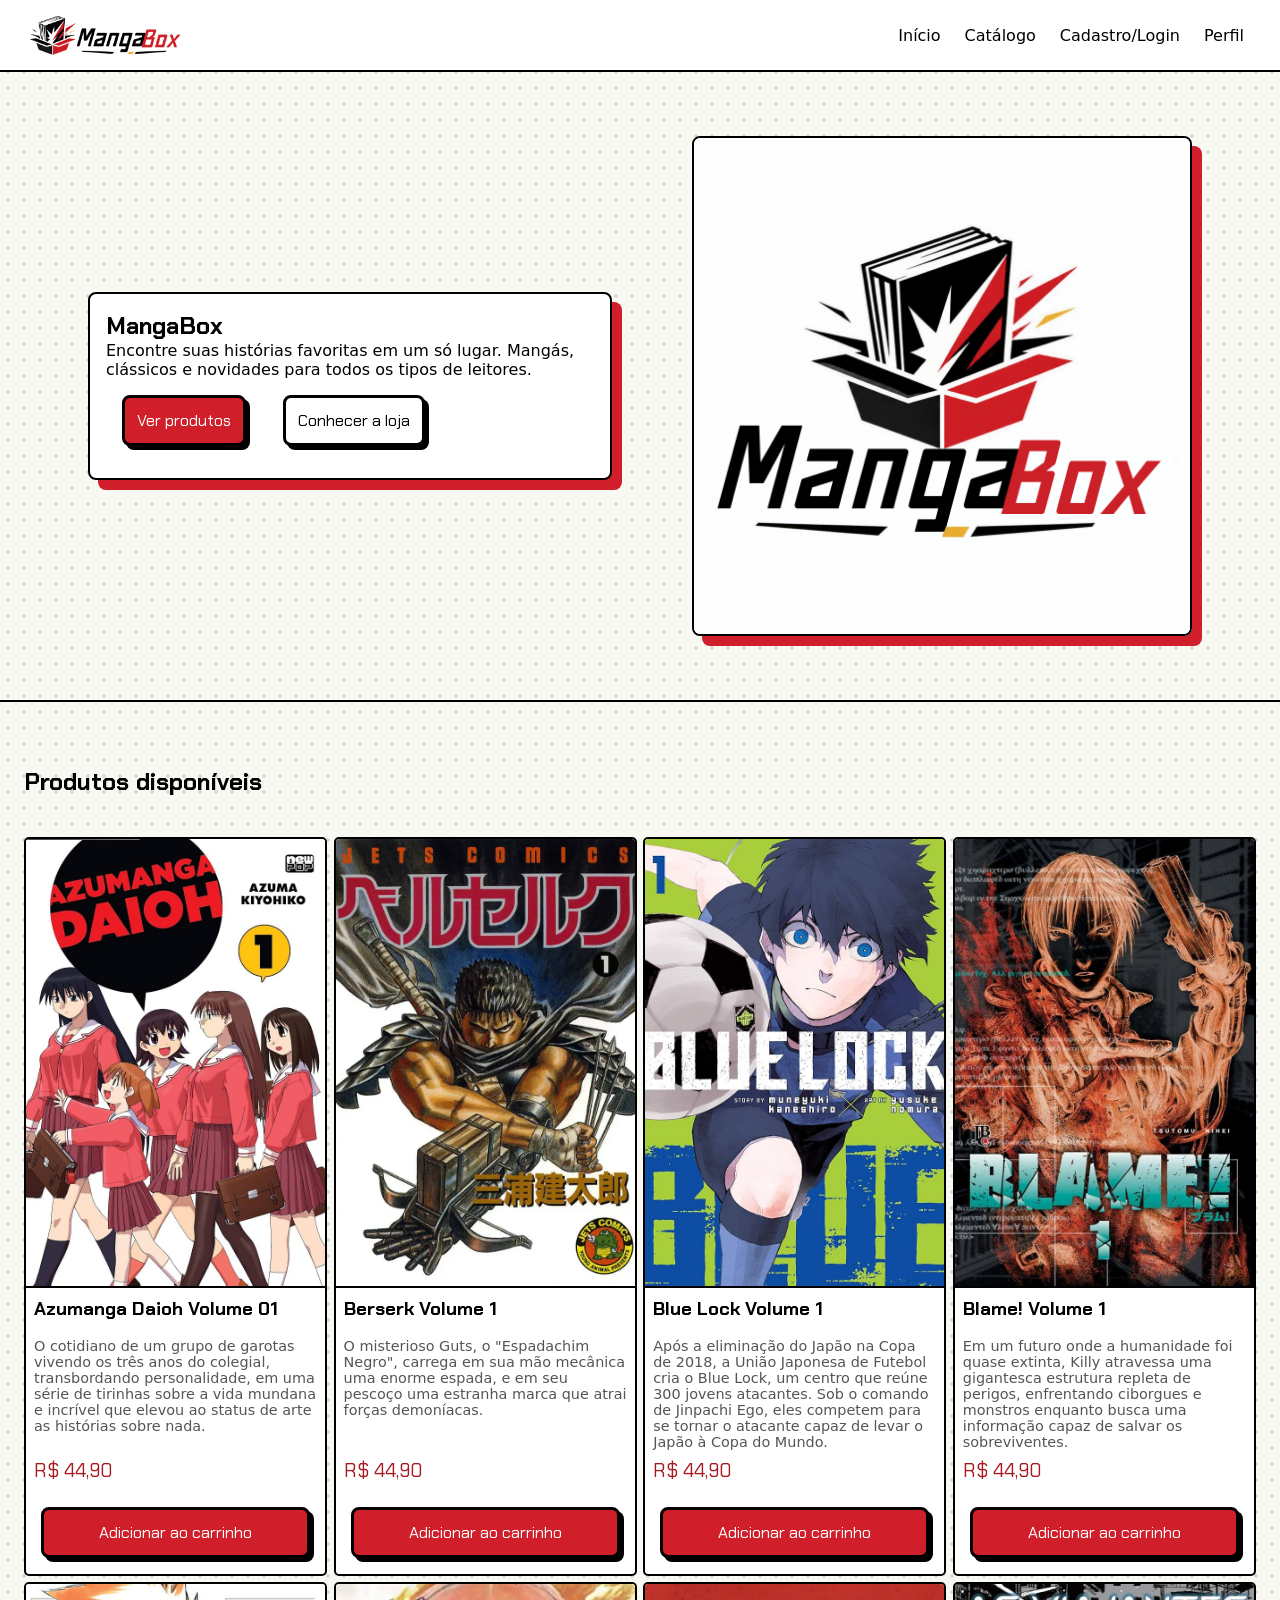
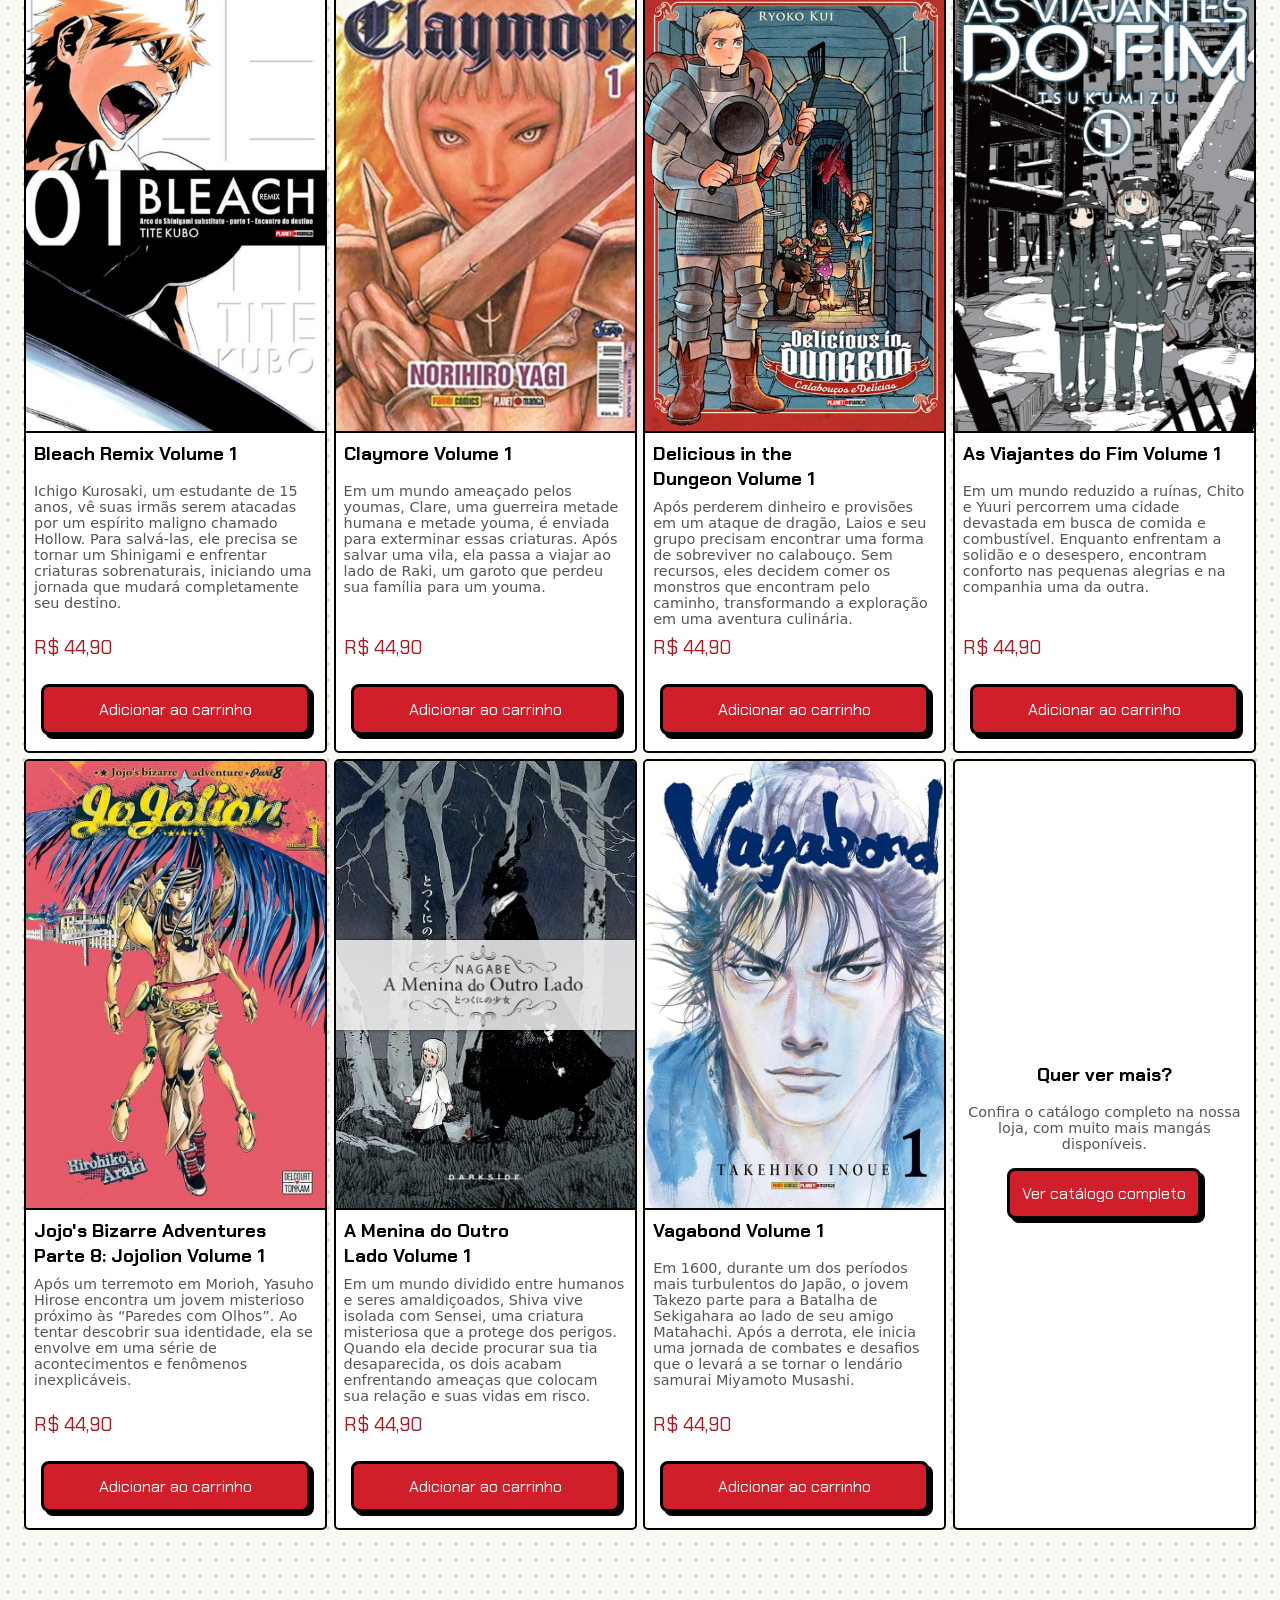
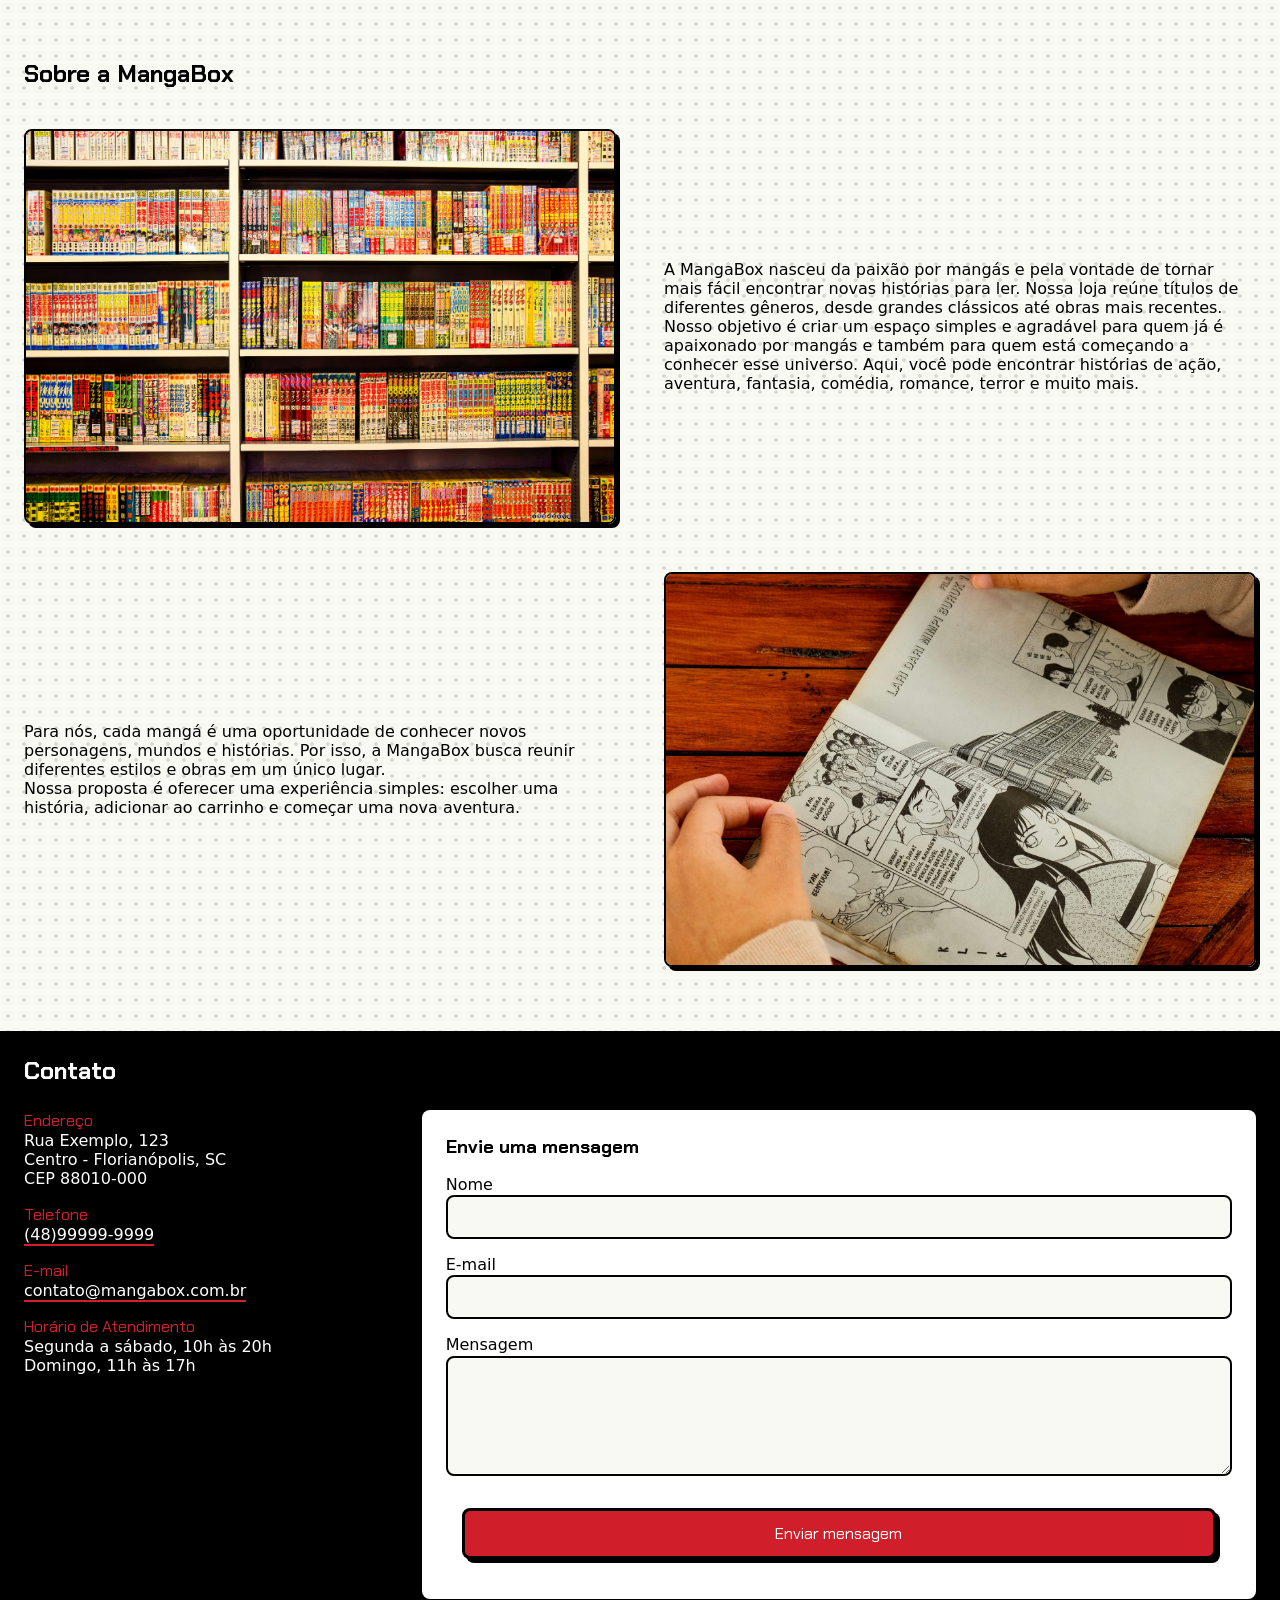
==== index.html @ 769c4cfe "Edição nos formulários de login e cadastro e adição da página de login" ====
<!DOCTYPE html>
<html lang="pt-BR">

<head>
    <meta charset="UTF-8">
    <meta name="viewport" content="width=device-width, initial-scale=1.0">
    <title>MangaBox</title>
    <link rel="icon" href="./img/icon.png" type="image/png">

    <link rel="preconnect" href="https://fonts.googleapis.com">
    <link rel="preconnect" href="https://fonts.gstatic.com" crossorigin>
    <link href="https://fonts.googleapis.com/css2?family=Chakra+Petch:ital,wght@1,700&display=swap" rel="stylesheet">

    <link rel="stylesheet" href="css/base.css">
    <link rel="stylesheet" href="css/componentes.css">
    <link rel="stylesheet" href="css/index.css">
</head>

<body>
    <header class="menu">
        <div class="container menu__interno">
            <a href="index.html" class="menu__logo">
                <img src="img/logo-horizontal.png" alt="MangaBox">
            </a>

            <nav class="menu__nav">
                <a href="index.html" class="menu__link" aria-current="page">Início</a>
                <a href="loja.html" class="menu__link">Catálogo</a>
                <a href="cadastro.html" class="menu__link">Cadastro/Login</a>
                <a href="perfil.html" class="menu__link">Perfil</a>
            </nav>
        </div>
    </header>

    <main>

        <!--Destaque-->
        <section id="destaque" class="destaque">
            <div class="container">
                <div class="destaque__interno">
                    <div class="destaque__texto">
                        <h1>MangaBox</h1>
                        <p>Encontre suas histórias favoritas em um só lugar.
                            Mangás, clássicos e novidades para todos os tipos de leitores.</p>
                        <div class="destaque__botoes">
                            <a href="#produtos" class="botao botao-vermelho">Ver produtos</a>
                            <a href="#descricao" class="botao">Conhecer a loja</a>
                        </div>
                    </div>

                    <img src="img/logo.png" alt="Logo MangaBox" class="destaque__logo">
                </div>


            </div>
        </section>


        <!--Produtos-->
        <section id="produtos" class="secao">
            <div class="container">
                <h2 class="secao__titulo" id="produtos-titulo">Produtos disponíveis</h2>

                <div class="grade-produtos">
                    <article class="card-produto">
                        <img src="img/produtos/Azumanga1.jpg" alt="Azumanga Daioh Volume 1"
                            class="card-produto__imagem">
                        <h3 class="card-produto__titulo">Azumanga Daioh Volume 01</h3>
                        <p class="card-produto__descricao"> O cotidiano de um grupo de garotas vivendo os três anos do
                            colegial, transbordando personalidade, em uma série de tirinhas sobre a vida mundana e
                            incrível que elevou ao status de arte as histórias sobre nada.
                        </p>
                        <p class="card-produto__preco">R$ 44,90</p>
                        <button type="button" class="botao botao-vermelho botao__comprar">Adicionar ao carrinho</button>
                    </article>

                    <article class="card-produto">
                        <img src="img/produtos/berserk01.jpg" alt="Berserk Volume 1" class="card-produto__imagem">
                        <h3 class="card-produto__titulo">Berserk Volume 1</h3>
                        <p class="card-produto__descricao">O misterioso Guts, o "Espadachim Negro", carrega em sua mão
                            mecânica uma enorme espada, e em seu pescoço uma estranha marca que atrai forças
                            demoníacas.</p>
                        <p class="card-produto__preco">R$ 44,90</p>
                        <button type="button" class="botao botao-vermelho botao__comprar">Adicionar ao carrinho</button>
                    </article>

                    <article class="card-produto">
                        <img src="img/produtos/bl1.jpg" alt="Blue Lock Volume 1" class="card-produto__imagem">
                        <h3 class="card-produto__titulo">Blue Lock Volume 1</h3>
                        <p class="card-produto__descricao">Após a eliminação do Japão na Copa de 2018, a União Japonesa
                            de Futebol cria o Blue Lock, um centro que reúne 300 jovens atacantes. Sob o comando de
                            Jinpachi Ego, eles competem para se tornar o atacante capaz de levar o Japão à Copa do
                            Mundo.</p>
                        <p class="card-produto__preco">R$ 44,90</p>
                        <button type="button" class="botao botao-vermelho botao__comprar">Adicionar ao carrinho</button>
                    </article>

                    <article class="card-produto">
                        <img src="img/produtos/Blame1.jpg" alt="Blame! Volume 1" class="card-produto__imagem">
                        <h3 class="card-produto__titulo">Blame! Volume 1</h3>
                        <p class="card-produto__descricao">Em um futuro onde a humanidade foi quase extinta, Killy
                            atravessa uma gigantesca estrutura repleta de perigos, enfrentando ciborgues e monstros
                            enquanto busca uma informação capaz de salvar os sobreviventes.
                        </p>
                        <p class="card-produto__preco">R$ 44,90</p>
                        <button type="button" class="botao botao-vermelho botao__comprar">Adicionar ao carrinho</button>
                    </article>

                    <article class="card-produto">
                        <img src="img/produtos/bleach1.png" alt="Bleach Remix Volume 1" class="card-produto__imagem">
                        <h3 class="card-produto__titulo">Bleach Remix Volume 1</h3>
                        <p class="card-produto__descricao">Ichigo Kurosaki, um estudante de 15 anos, vê suas irmãs serem
                            atacadas por um espírito maligno chamado Hollow. Para salvá-las, ele precisa se tornar um
                            Shinigami e enfrentar criaturas sobrenaturais, iniciando uma jornada que mudará
                            completamente seu destino.
                        <p class="card-produto__preco">R$ 44,90</p>
                        <button type="button" class="botao botao-vermelho botao__comprar">Adicionar ao carrinho</button>
                    </article>

                    <article class="card-produto">
                        <img src="img/produtos/claymore1.jpg" alt="claymore1 Volume 1" class="card-produto__imagem">
                        <h3 class="card-produto__titulo">Claymore Volume 1</h3>
                        <p class="card-produto__descricao">Em um mundo ameaçado pelos youmas, Clare, uma guerreira
                            metade humana e metade youma, é enviada para exterminar essas criaturas. Após salvar uma
                            vila, ela passa a viajar ao lado de Raki, um garoto que perdeu sua família para um youma.
                        <p class="card-produto__preco">R$ 44,90</p>
                        <button type="button" class="botao botao-vermelho botao__comprar">Adicionar ao carrinho</button>
                    </article>

                    <article class="card-produto">
                        <img src="img/produtos/delicious01.png" alt="Delicious in the Dungeon Volume 1"
                            class="card-produto__imagem">
                        <h3 class="card-produto__titulo">Delicious in the Dungeon Volume 1</h3>
                        <p class="card-produto__descricao">Após perderem dinheiro e provisões em um ataque de dragão,
                            Laios e seu grupo precisam encontrar uma forma de sobreviver no calabouço. Sem recursos,
                            eles decidem comer os monstros que encontram pelo caminho, transformando a exploração em uma
                            aventura culinária.
                        <p class="card-produto__preco">R$ 44,90</p>
                        <button type="button" class="botao botao-vermelho botao__comprar">Adicionar ao carrinho</button>
                    </article>

                    <article class="card-produto">
                        <img src="img/produtos/girls01.jpg" alt="As Viajantes do Fim Volume 1"
                            class="card-produto__imagem">
                        <h3 class="card-produto__titulo">As Viajantes do Fim Volume 1</h3>
                        <p class="card-produto__descricao">Em um mundo reduzido a ruínas, Chito e Yuuri percorrem uma
                            cidade devastada em busca de comida e combustível. Enquanto enfrentam a solidão e o
                            desespero, encontram conforto nas pequenas alegrias e na companhia uma da outra.
                        <p class="card-produto__preco">R$ 44,90</p>
                        <button type="button" class="botao botao-vermelho botao__comprar">Adicionar ao carrinho</button>
                    </article>

                    <article class="card-produto">
                        <img src="img/produtos/jojo1.jpg" alt="Jojo's Bizarre Adventures - Jojolion Volume 1"
                            class="card-produto__imagem">
                        <h3 class="card-produto__titulo">Jojo's Bizarre Adventures Parte 8: Jojolion Volume 1</h3>
                        <p class="card-produto__descricao">Após um terremoto em Morioh, Yasuho Hirose encontra um jovem
                            misterioso próximo às “Paredes com Olhos”. Ao tentar descobrir sua identidade, ela se
                            envolve em uma série de acontecimentos e fenômenos inexplicáveis.
                        <p class="card-produto__preco">R$ 44,90</p>
                        <button type="button" class="botao botao-vermelho botao__comprar">Adicionar ao carrinho</button>
                    </article>

                    <article class="card-produto">
                        <img src="img/produtos/nagabe1.png" alt="A Menina do Outro Lado Volume 1"
                            class="card-produto__imagem">
                        <h3 class="card-produto__titulo">A Menina do Outro Lado Volume 1</h3>
                        <p class="card-produto__descricao">Em um mundo dividido entre humanos e seres amaldiçoados,
                            Shiva vive isolada com Sensei, uma criatura misteriosa que a protege dos perigos. Quando ela
                            decide procurar sua tia desaparecida, os dois acabam enfrentando ameaças que colocam sua
                            relação e suas vidas em risco.
                        <p class="card-produto__preco">R$ 44,90</p>
                        <button type="button" class="botao botao-vermelho botao__comprar">Adicionar ao carrinho</button>
                    </article>

                    <article class="card-produto">
                        <img src="img/produtos/vagabond1.jpg" alt="vagabond1 Volume 1" class="card-produto__imagem">
                        <h3 class="card-produto__titulo">Vagabond Volume 1</h3>
                        <p class="card-produto__descricao">Em 1600, durante um dos períodos mais turbulentos do Japão, o
                            jovem Takezo parte para a Batalha de Sekigahara ao lado de seu amigo Matahachi. Após a
                            derrota, ele inicia uma jornada de combates e desafios que o levará a se tornar o lendário
                            samurai Miyamoto Musashi.
                        <p class="card-produto__preco">R$ 44,90</p>
                        <button type="button" class="botao botao-vermelho botao__comprar">Adicionar ao carrinho</button>
                    </article>

                    <article class="card-produto card-produto--catalogo">
                        <h3 class="card-produto__titulo">Quer ver mais?</h3>
                        <p class="card-produto__descricao">Confira o catálogo completo na nossa loja, com muito mais
                            mangás disponíveis.</p>
                        <a href="loja.html" class="botao botao-vermelho">Ver catálogo completo</a>
                    </article>

                </div>
            </div>
        </section>


        <!--Descrição da Loja-->
        <section id="descricao" class="secao sobre">
            <div class="container">
                <h2 class="secao__titulo">Sobre a MangaBox</h2>

                <div id="sobre__bloco1">
                    <img src="img/descricao/estante.jpg" alt="Estante com Mangás" class="sobre__imagem">
                    <div class="sobre__texto">
                        <p>A MangaBox nasceu da paixão por mangás e pela vontade de tornar mais fácil encontrar novas
                            histórias para ler. Nossa loja reúne títulos de diferentes gêneros, desde grandes clássicos
                            até obras mais recentes.</p>
                        <p>Nosso objetivo é criar um espaço simples e agradável para quem já é apaixonado por mangás e
                            também para quem está começando a conhecer esse universo. Aqui, você pode encontrar
                            histórias de ação, aventura, fantasia, comédia, romance, terror e muito mais.</p>
                    </div>
                </div>

                <div id="sobre__bloco2">
                    <div class="sobre__texto">
                        <p>Para nós, cada mangá é uma oportunidade de conhecer novos personagens, mundos e histórias.
                            Por isso, a MangaBox busca reunir diferentes estilos e obras em um único lugar.</p>
                        <p>Nossa proposta é oferecer uma experiência simples: escolher uma história, adicionar ao
                            carrinho e começar uma nova aventura.</p>
                    </div>
                    <img src="img/descricao/lendo.jpg" alt="Pessoa lendo Mangá" class="sobre__imagem">
                </div>
            </div>
        </section>

    </main>

    <footer class="rodape">
        <!--Contato-->
        <section class="container contato">
            <h2 class="contato__titulo">Contato</h2>

            <address>
                <dl class="contato__info">
                    <dt>Endereço</dt>
                    <dd>Rua Exemplo, 123<br>Centro - Florianópolis, SC<br>CEP 88010-000</dd>
                    <dt>Telefone</dt>
                    <dd><a href="tel:+5548999999999">(48)99999-9999</a></dd>
                    <dt>E-mail</dt>
                    <dd><a href="mailto:contato@mangabox.com.br">contato@mangabox.com.br</a></dd>
                    <dt>Horário de Atendimento</dt>
                    <dd>Segunda a sábado, 10h às 20h<br>Domingo, 11h às 17h</dd>
                </dl>
            </address>

            <form method="post" class="form-contato">
                <h3>Envie uma mensagem</h3>

                <div class="campo">
                    <label for="nome">Nome</label>
                    <input type="text" id="nome" name="nome" required>
                </div>

                <div class="campo">
                    <label for="email">E-mail</label>
                    <input type="email" id="email" name="email" required>
                </div>

                <div class="campo">
                    <label for="mensagem">Mensagem</label>
                    <textarea id="mensagem" name="mensagem" required></textarea>
                </div>

                <button type="submit" class="botao botao-vermelho">Enviar mensagem</button>
            </form>
        </section>
    </footer>
</body>

</html>
---- css/base.css ----
:root {
    --cor-primaria: #d01f2a;
    --cor-primaria-escura: #a81820;
    --cor-tinta: #000;
    --cor-fundo: #f9f9f4;
    --cor-superficie: #fff;
    --cor-superficie-escuro: #b6b6b6;
    --cor-superficie-escuro2: #f2f2f2;
    --cor-superficie-escuro3: #ddd;
    --cor-texto: #000;
    --cor-texto-suave: #555;


    --fonte-titulo: 'Chakra Petch', 'Segoe UI', sans-serif;
    --fonte-texto: 'Segoe UI', system-ui, -apple-system, sans-serif;


    --borda: 2px solid var(--cor-tinta);
    --sombra-dura: 4px 4px 0 var(--cor-tinta);
}

/* ---------- 2. Reset ---------- */
*,
*::before,
*::after {
    box-sizing: border-box;
}

* {
    margin: 0;
}


html {
    scroll-behavior: smooth;
}

body {
    font-family: var(--fonte-texto);
    font-size: 1rem;
    color: var(--cor-texto);

    background-color: var(--cor-fundo);
    background-image: radial-gradient(rgba(0, 0, 0, 0.12) 2px, transparent 2px);
    background-size: 16px 16px;
}

img {
    display: block;
    max-width: 100%;
    height: auto;
}

input,
button,
textarea,
select {
    font: inherit;
    color: inherit;
}

button {
    cursor: pointer;
}

ul,
ol {
    padding: 0;
    list-style: none;
}

address {
    font-style: normal;
}

a {
    color: inherit;
}

h1,
h2,
h3,
h4 {
    font-family: var(--fonte-titulo);

}

p {
    max-width: 65ch;
}

.container {
    width: 100%;
    max-width: 1500px;
    margin-inline: auto;
    padding-inline: 1.5rem;
}
---- css/componentes.css ----
/* menu superior */

.menu {
    position: sticky;
    top: 0;
    z-index: 10;
    background-color: var(--cor-superficie);
    border-bottom: var(--borda);
    display: flex;
    justify-content: space-between;
    align-items: center;
}

.menu__logo img {
    height: 70px;
    width: auto;
    padding: 14px 0px;
}

.menu__interno {
    display: flex;
}

.menu__nav {
    display: flex;
    justify-content: flex-end;
    align-items: center;
    margin-left: auto;
}

.menu__link {
    text-decoration: none;
    display: block;
    padding: 0 12px;
}

.menu__link:hover {
    transition: 0.5s;
    color: var(--cor-primaria-escura);
}

/* botões */
.botao {
    font-family: var(--fonte-titulo);
    text-decoration: none;
    text-align: center;

    display: inline-block;
    padding: 0.75rem;
    margin: 1rem;
    color: var(--cor-tinta);
    background-color: var(--cor-superficie);
    border: 3px solid var(--cor-tinta);
    box-shadow: var(--sombra-dura);
    border-radius: 8px;
}

.botao:hover {
    background-color: var(--cor-superficie-escuro);
    transition: 0.2s;
    transform: translate(2px, 2px);
    box-shadow: 2px 2px 0 var(--cor-tinta);
}

.botao:active {
    transition: 0.2s;
    transform: translate(4px, 4px);
    box-shadow: 0 0 0 var(--cor-tinta);
}

.botao-vermelho {
    background-color: var(--cor-primaria);
    color: var(--cor-superficie);
}

.botao-vermelho:hover {
    background-color: var(--cor-primaria-escura);
}

.botao__comprar {
    width: 90%;

}

/* seções */
.secao {
    padding-block: 4rem;
}

.secao__titulo {
    margin-bottom: 2.5rem;
}

/* produtos */
.grade-produtos {
    display: grid;
    grid-template-columns: repeat(4, 1fr);
    gap: 0.4em;
}

.card-produto {
    display: flex;
    flex-direction: column;

    background-color: var(--cor-superficie);
    border: var(--borda);

    border-radius: 5px;

    overflow: hidden;
}

.card-produto button {
    align-self: center;
    margin-bottom: 1rem;
}

.card-produto__imagem {
    width: 100%;
    aspect-ratio: 2 / 3;
    object-fit: cover;
    align-self: center;

    border-bottom: 2px solid var(--cor-tinta);
}

.card-produto__titulo {
    padding: 0.5rem 0.5rem;
    min-height: 2lh;

    text-wrap: balance;
}

.card-produto__descricao {
    padding: 0rem 0.5rem;
    font-size: 0.9rem;
    color: var(--cor-texto-suave);
}

.card-produto__preco {
    padding: 0.5rem 0.5rem;
    margin-top: auto;
    font-family: var(--fonte-titulo);
    font-size: 1.2rem;
    color: var(--cor-primaria-escura);
}

.card-produto--catalogo {
    display: flex;
    flex-direction: column;
    justify-content: center;
    align-items: center;
    text-align: center;
}




/* rodapé */
.rodape {
    background-color: var(--cor-tinta);
    padding-block: 1.5rem;
}

.contato {
    color: var(--cor-superficie);
    display: grid;
    grid-template-columns: 0.4fr 1fr;
    gap: 1.5rem 4rem;
    align-items: start;
}

.contato__titulo {
    grid-column: 1 / -1;
}

.contato__info dt {
    font-family: var(--fonte-titulo);
    color: var(--cor-primaria);
}

.contato__info dd {
    margin: 0 0 1rem;
}

.contato__info a {
    text-decoration: none;
    border-bottom: 2px solid var(--cor-primaria);
}

/* formulario */
.form-contato {
    display: flex;
    flex-direction: column;
    gap: 1rem;
    padding: 1.5rem;

    background-color: var(--cor-superficie);
    border-radius: 8px;

    color: var(--cor-tinta);
}

.campo {
    display: flex;
    flex-direction: column;
    gap: 0.1rem;
}

.campo input,
.campo textarea {
    padding: 0.65rem 0.75rem;
    background-color: var(--cor-fundo);
    border: 2px solid var(--cor-tinta);
    border-radius: 8px;
}

.campo textarea {
    min-height: 120px;
    resize: vertical;
}
---- css/index.css ----
/* destaque */
.destaque {
    padding: 4rem;
    border-bottom: var(--borda);
}

.destaque__interno {
    display: flex;
    flex-direction: row;
    align-items: center;
    gap: 5rem;
}

.destaque__texto {
    display: flex;
    flex-direction: column;
    align-items: flex-start;
    background-color: var(--cor-superficie);
    padding: 1rem;
    border: var(--borda);
    box-shadow: 10px 10px 0 var(--cor-primaria);
    border-radius: 8px;
}

.destaque__logo {
    width: 100%;
    max-width: 500px;
    /*background-color: var(--cor-superficie);*/
    border: var(--borda);
    box-shadow: 10px 10px 0 var(--cor-primaria);
    border-radius: 8px;
}

/* descricao */

#sobre__bloco1 {
    display: grid;
    grid-template-columns: 1fr 1fr;
    align-items: center;
    gap: 3rem;
}

#sobre__bloco2 {
    margin-top: 3rem;
    display: grid;
    grid-template-columns: 1fr 1fr;
    align-items: center;
    gap: 3rem;
}

.sobre__imagem {
    width: 100%;
    aspect-ratio: 3/2;
    object-fit: cover;
    align-self: center;
    border: var(--borda);
    box-shadow: var(--sombra-dura);
    border-radius: 8px;
}

.sobre__texto {
    font-size: 1rem;
    display: flex;
    flex-direction: column;
}
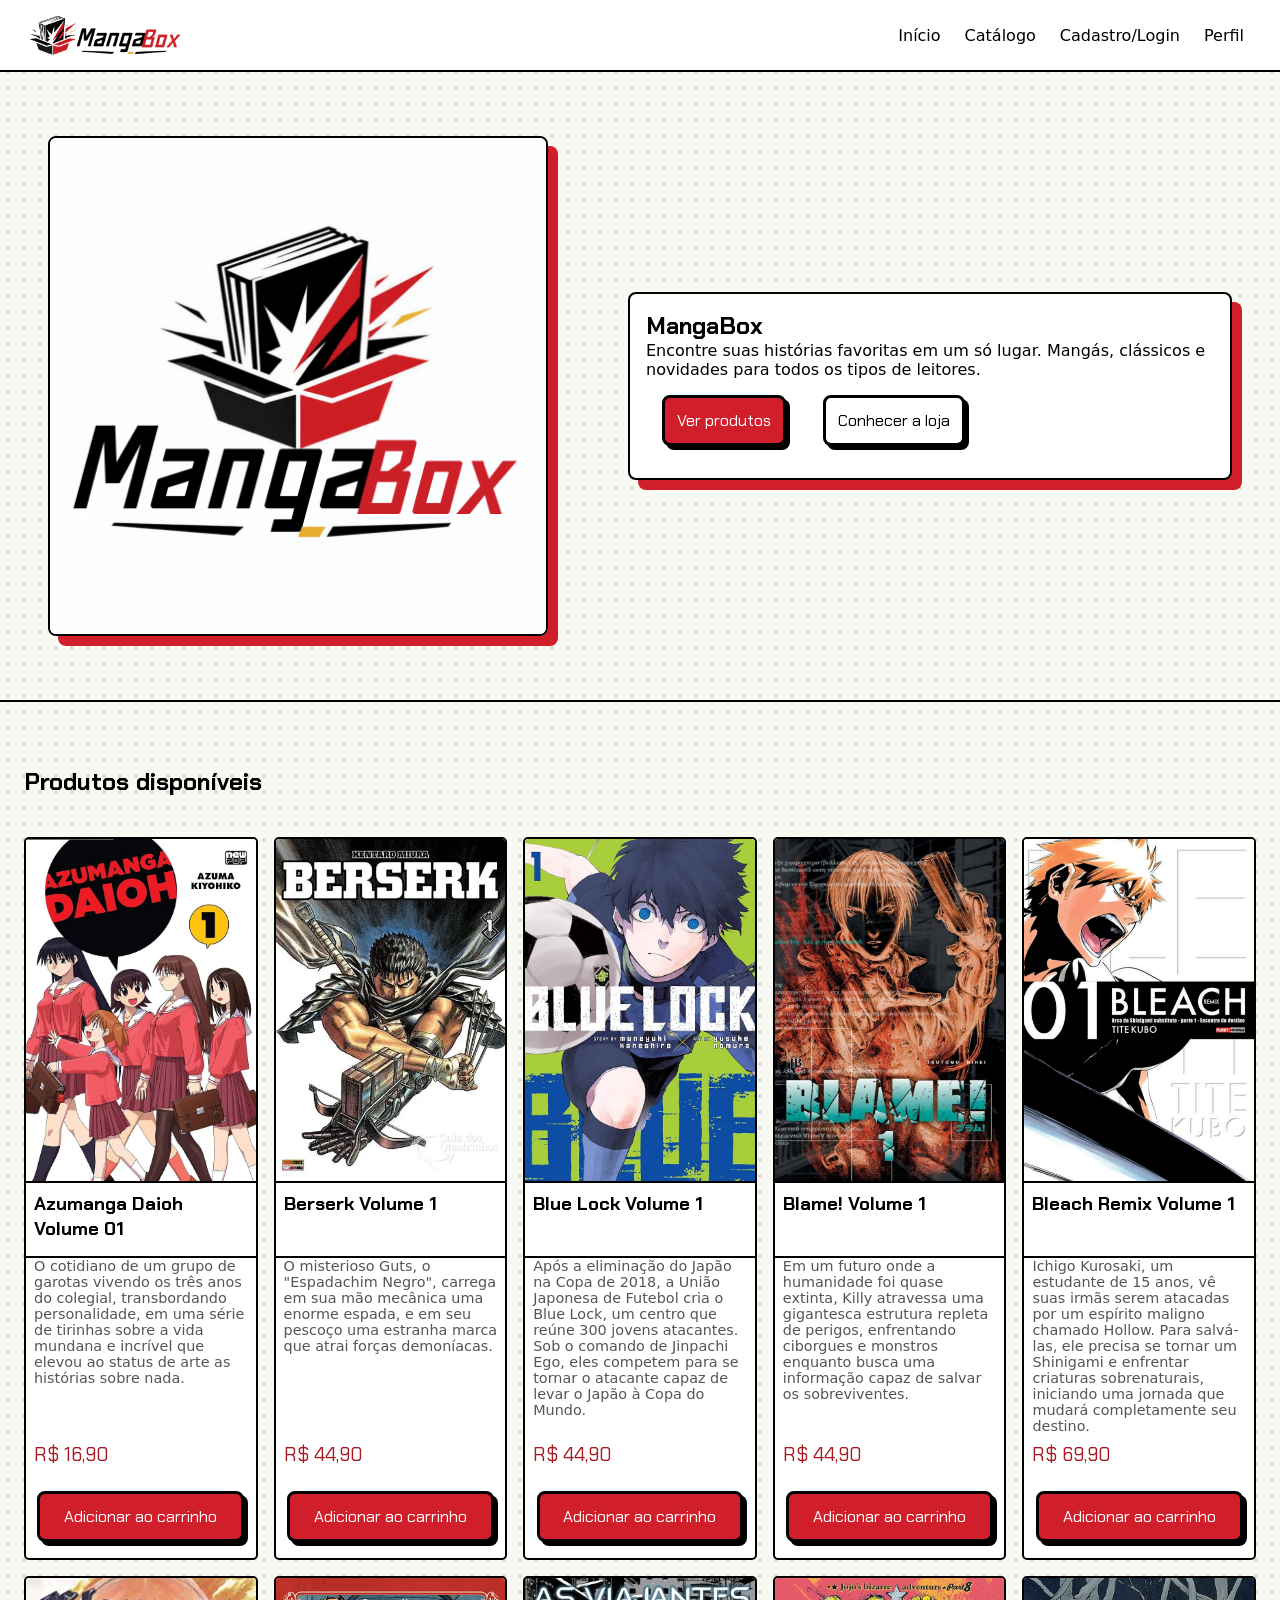
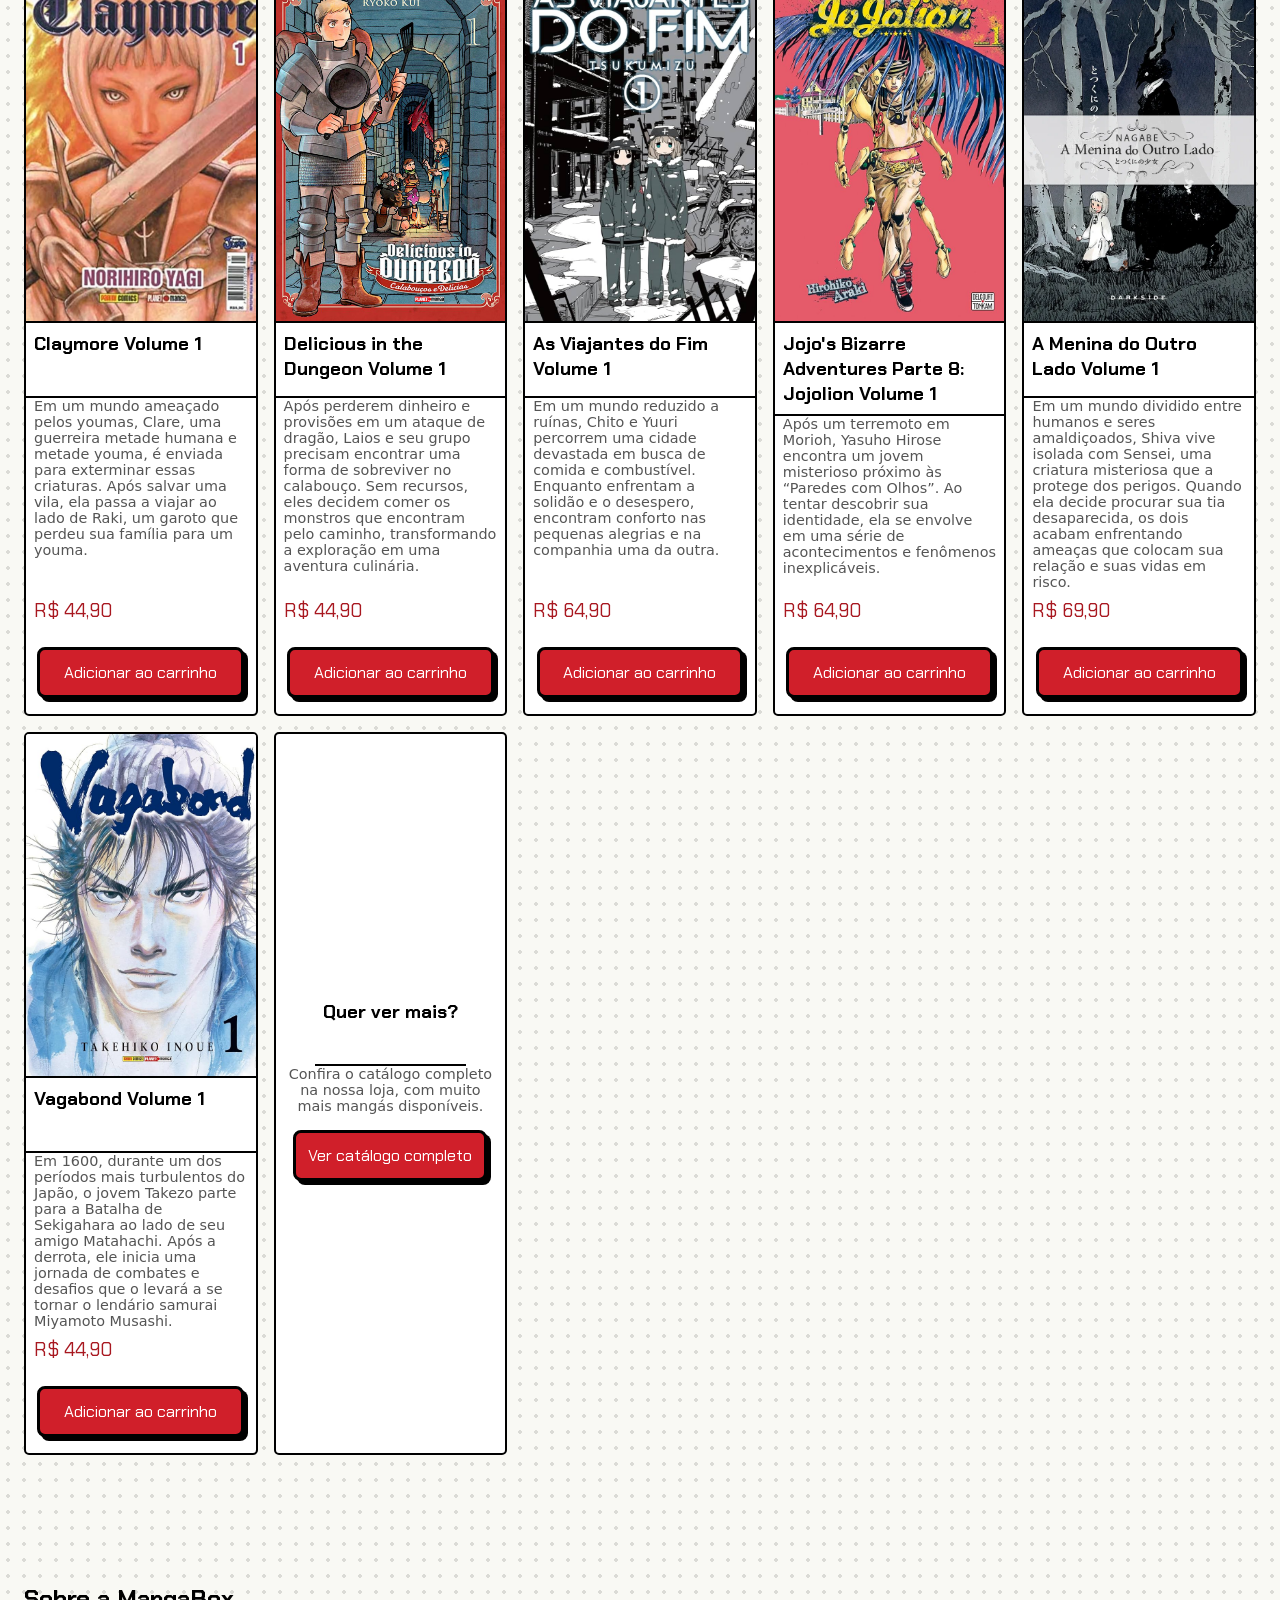
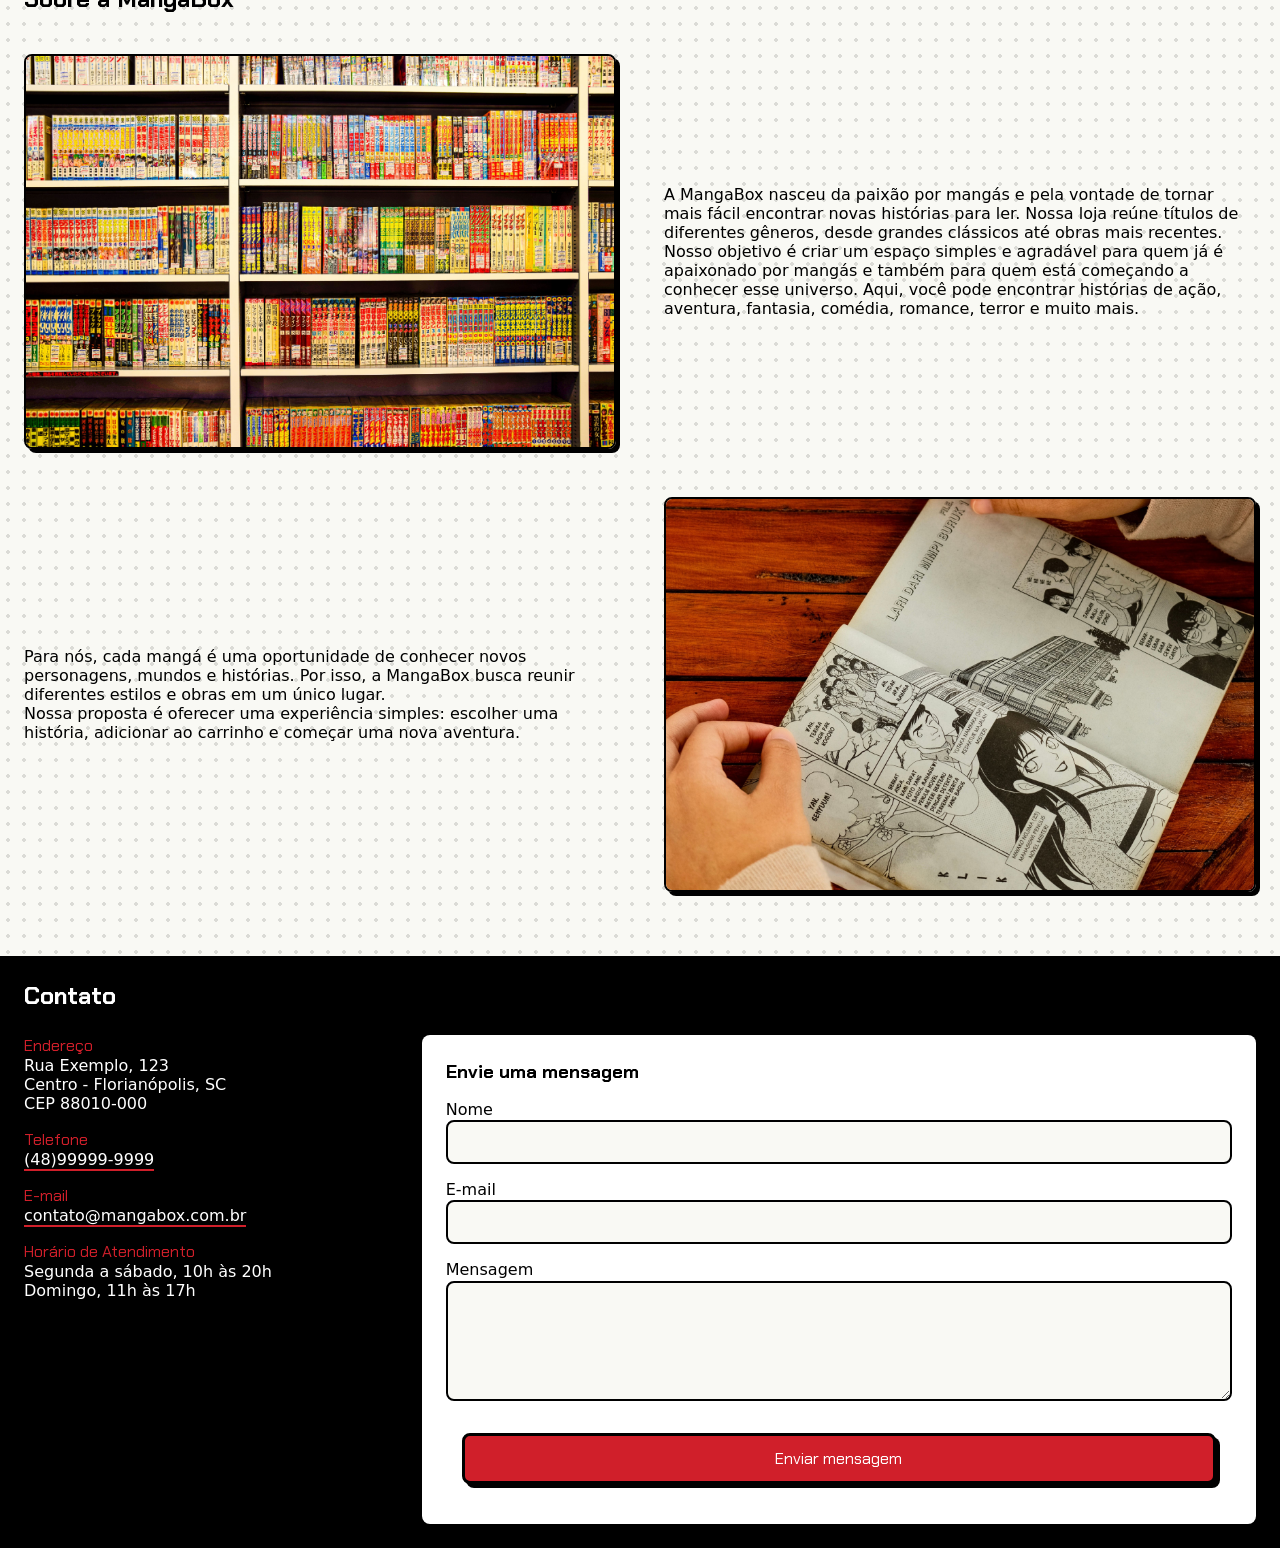
==== commit 18f4bd00: "Loja" ====
--- a/index.html
+++ b/index.html
@@ -4,7 +4,7 @@
 <head>
     <meta charset="UTF-8">
     <meta name="viewport" content="width=device-width, initial-scale=1.0">
-    <title>MangaBox</title>
+    <title>MangaBox | Início</title>
     <link rel="icon" href="./img/icon.png" type="image/png">
 
     <link rel="preconnect" href="https://fonts.googleapis.com">
@@ -38,6 +38,8 @@
         <section id="destaque" class="destaque">
             <div class="container">
                 <div class="destaque__interno">
+                    <img src="img/logo.png" alt="Logo MangaBox" class="destaque__logo">
+
                     <div class="destaque__texto">
                         <h1>MangaBox</h1>
                         <p>Encontre suas histórias favoritas em um só lugar.
@@ -48,7 +50,7 @@
                         </div>
                     </div>
 
-                    <img src="img/logo.png" alt="Logo MangaBox" class="destaque__logo">
+
                 </div>
 
 
@@ -70,7 +72,7 @@
                             colegial, transbordando personalidade, em uma série de tirinhas sobre a vida mundana e
                             incrível que elevou ao status de arte as histórias sobre nada.
                         </p>
-                        <p class="card-produto__preco">R$ 44,90</p>
+                        <p class="card-produto__preco">R$ 16,90</p>
                         <button type="button" class="botao botao-vermelho botao__comprar">Adicionar ao carrinho</button>
                     </article>
 
@@ -113,7 +115,7 @@
                             atacadas por um espírito maligno chamado Hollow. Para salvá-las, ele precisa se tornar um
                             Shinigami e enfrentar criaturas sobrenaturais, iniciando uma jornada que mudará
                             completamente seu destino.
-                        <p class="card-produto__preco">R$ 44,90</p>
+                        <p class="card-produto__preco">R$ 69,90</p>
                         <button type="button" class="botao botao-vermelho botao__comprar">Adicionar ao carrinho</button>
                     </article>
 
@@ -146,7 +148,7 @@
                         <p class="card-produto__descricao">Em um mundo reduzido a ruínas, Chito e Yuuri percorrem uma
                             cidade devastada em busca de comida e combustível. Enquanto enfrentam a solidão e o
                             desespero, encontram conforto nas pequenas alegrias e na companhia uma da outra.
-                        <p class="card-produto__preco">R$ 44,90</p>
+                        <p class="card-produto__preco">R$ 64,90</p>
                         <button type="button" class="botao botao-vermelho botao__comprar">Adicionar ao carrinho</button>
                     </article>
 
@@ -157,7 +159,7 @@
                         <p class="card-produto__descricao">Após um terremoto em Morioh, Yasuho Hirose encontra um jovem
                             misterioso próximo às “Paredes com Olhos”. Ao tentar descobrir sua identidade, ela se
                             envolve em uma série de acontecimentos e fenômenos inexplicáveis.
-                        <p class="card-produto__preco">R$ 44,90</p>
+                        <p class="card-produto__preco">R$ 64,90</p>
                         <button type="button" class="botao botao-vermelho botao__comprar">Adicionar ao carrinho</button>
                     </article>
 
@@ -169,7 +171,7 @@
                             Shiva vive isolada com Sensei, uma criatura misteriosa que a protege dos perigos. Quando ela
                             decide procurar sua tia desaparecida, os dois acabam enfrentando ameaças que colocam sua
                             relação e suas vidas em risco.
-                        <p class="card-produto__preco">R$ 44,90</p>
+                        <p class="card-produto__preco">R$ 69,90</p>
                         <button type="button" class="botao botao-vermelho botao__comprar">Adicionar ao carrinho</button>
                     </article>
 
--- a/css/componentes.css
+++ b/css/componentes.css
@@ -92,10 +92,12 @@
 }
 
 /* produtos */
+
+
 .grade-produtos {
     display: grid;
-    grid-template-columns: repeat(4, 1fr);
-    gap: 0.4em;
+    grid-template-columns: repeat(auto-fit, minmax(220px, 1fr));
+    gap: 1rem;
 }
 
 .card-produto {
@@ -104,10 +106,12 @@
 
     background-color: var(--cor-superficie);
     border: var(--borda);
-
     border-radius: 5px;
 
     overflow: hidden;
+
+    height: 100%;
+    box-sizing: border-box;
 }
 
 .card-produto button {
@@ -116,6 +120,7 @@
 }
 
 .card-produto__imagem {
+    display: block;
     width: 100%;
     aspect-ratio: 2 / 3;
     object-fit: cover;
@@ -125,16 +130,22 @@
 }
 
 .card-produto__titulo {
-    padding: 0.5rem 0.5rem;
-    min-height: 2lh;
-
-    text-wrap: balance;
-}
+    padding: 0.5rem;
+    min-height: 3lh;
+    margin: 0;
+    box-sizing: border-box;
+    border-bottom: var(--borda);
+}
+
 
 .card-produto__descricao {
-    padding: 0rem 0.5rem;
+    display: block;
+    padding: 0 0.5rem;
     font-size: 0.9rem;
     color: var(--cor-texto-suave);
+    min-height: 2rem;
+    align-items: stretch;
+    box-sizing: border-box;
 }
 
 .card-produto__preco {
--- a/css/index.css
+++ b/css/index.css
@@ -1,6 +1,6 @@
 /* destaque */
 .destaque {
-    padding: 4rem;
+    padding: 4rem 1.5rem;
     border-bottom: var(--borda);
 }
 
@@ -10,6 +10,7 @@
     align-items: center;
     gap: 5rem;
 }
+
 
 .destaque__texto {
     display: flex;
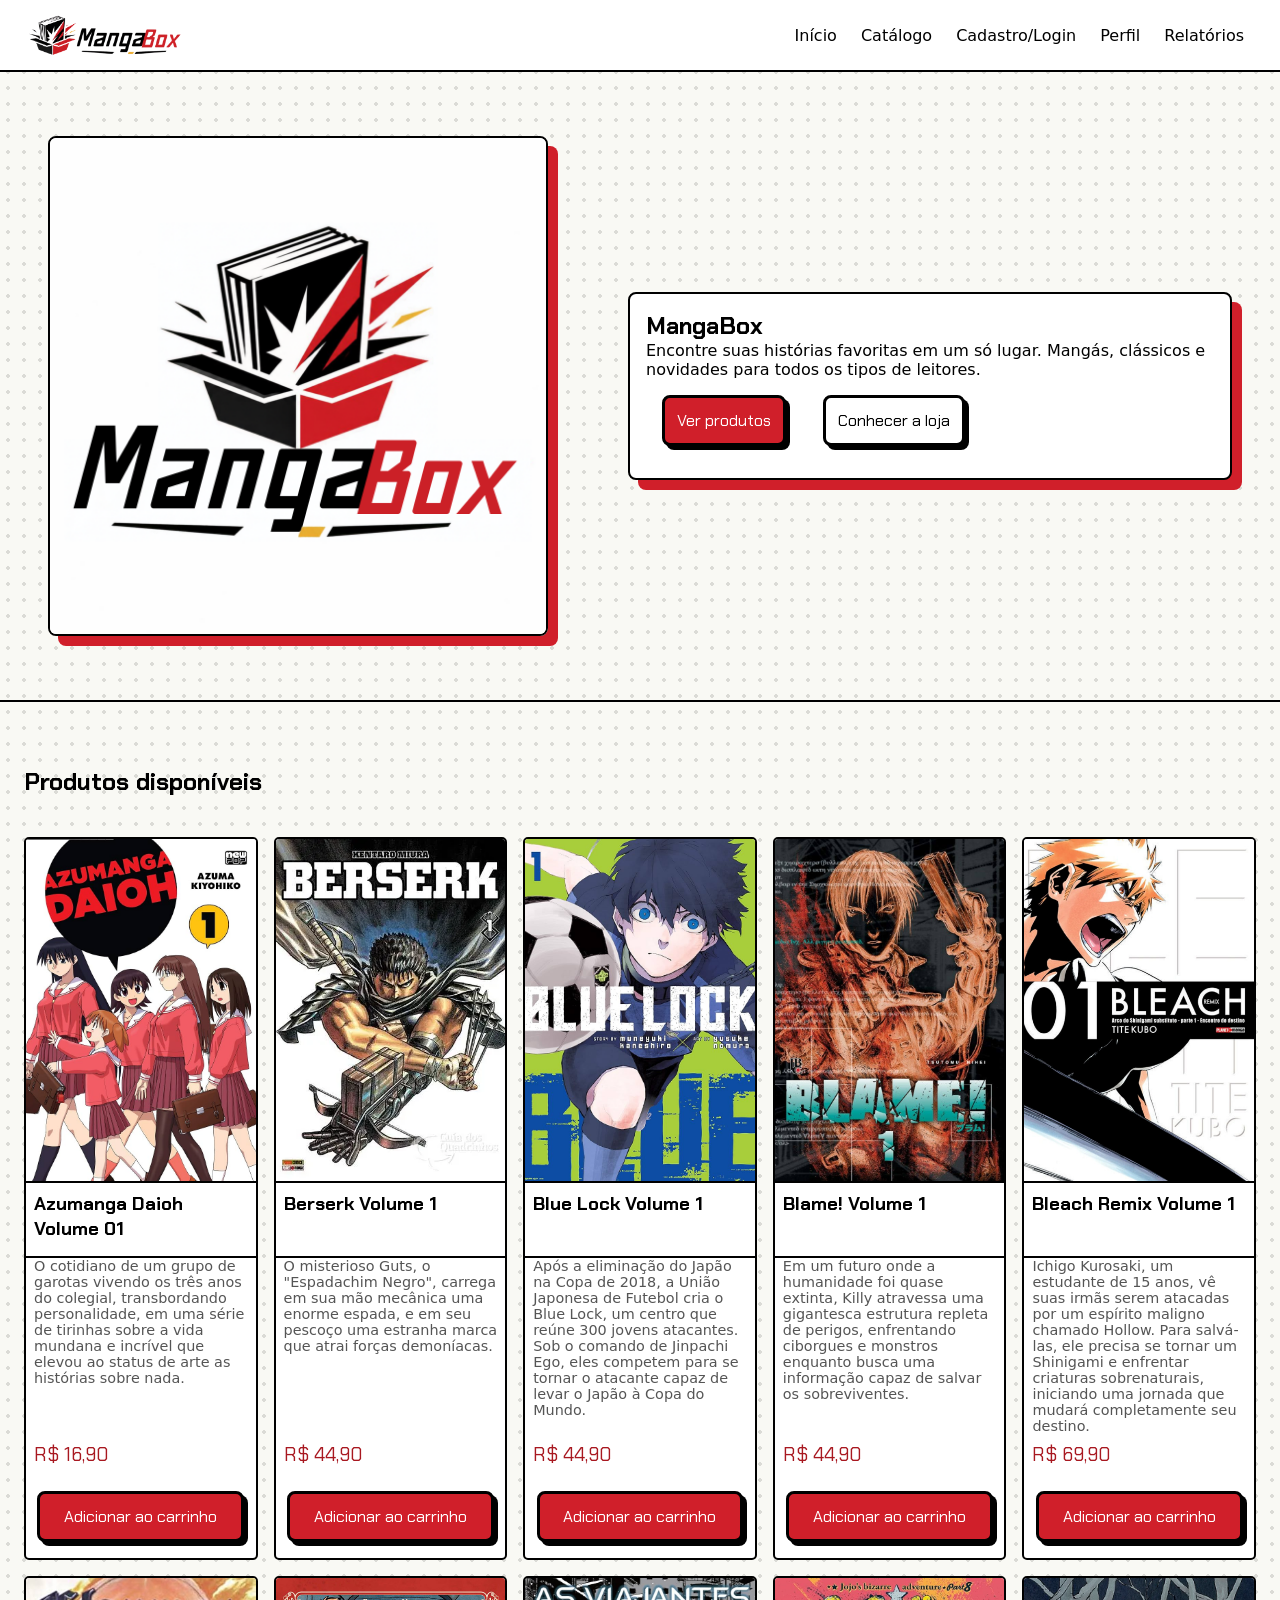
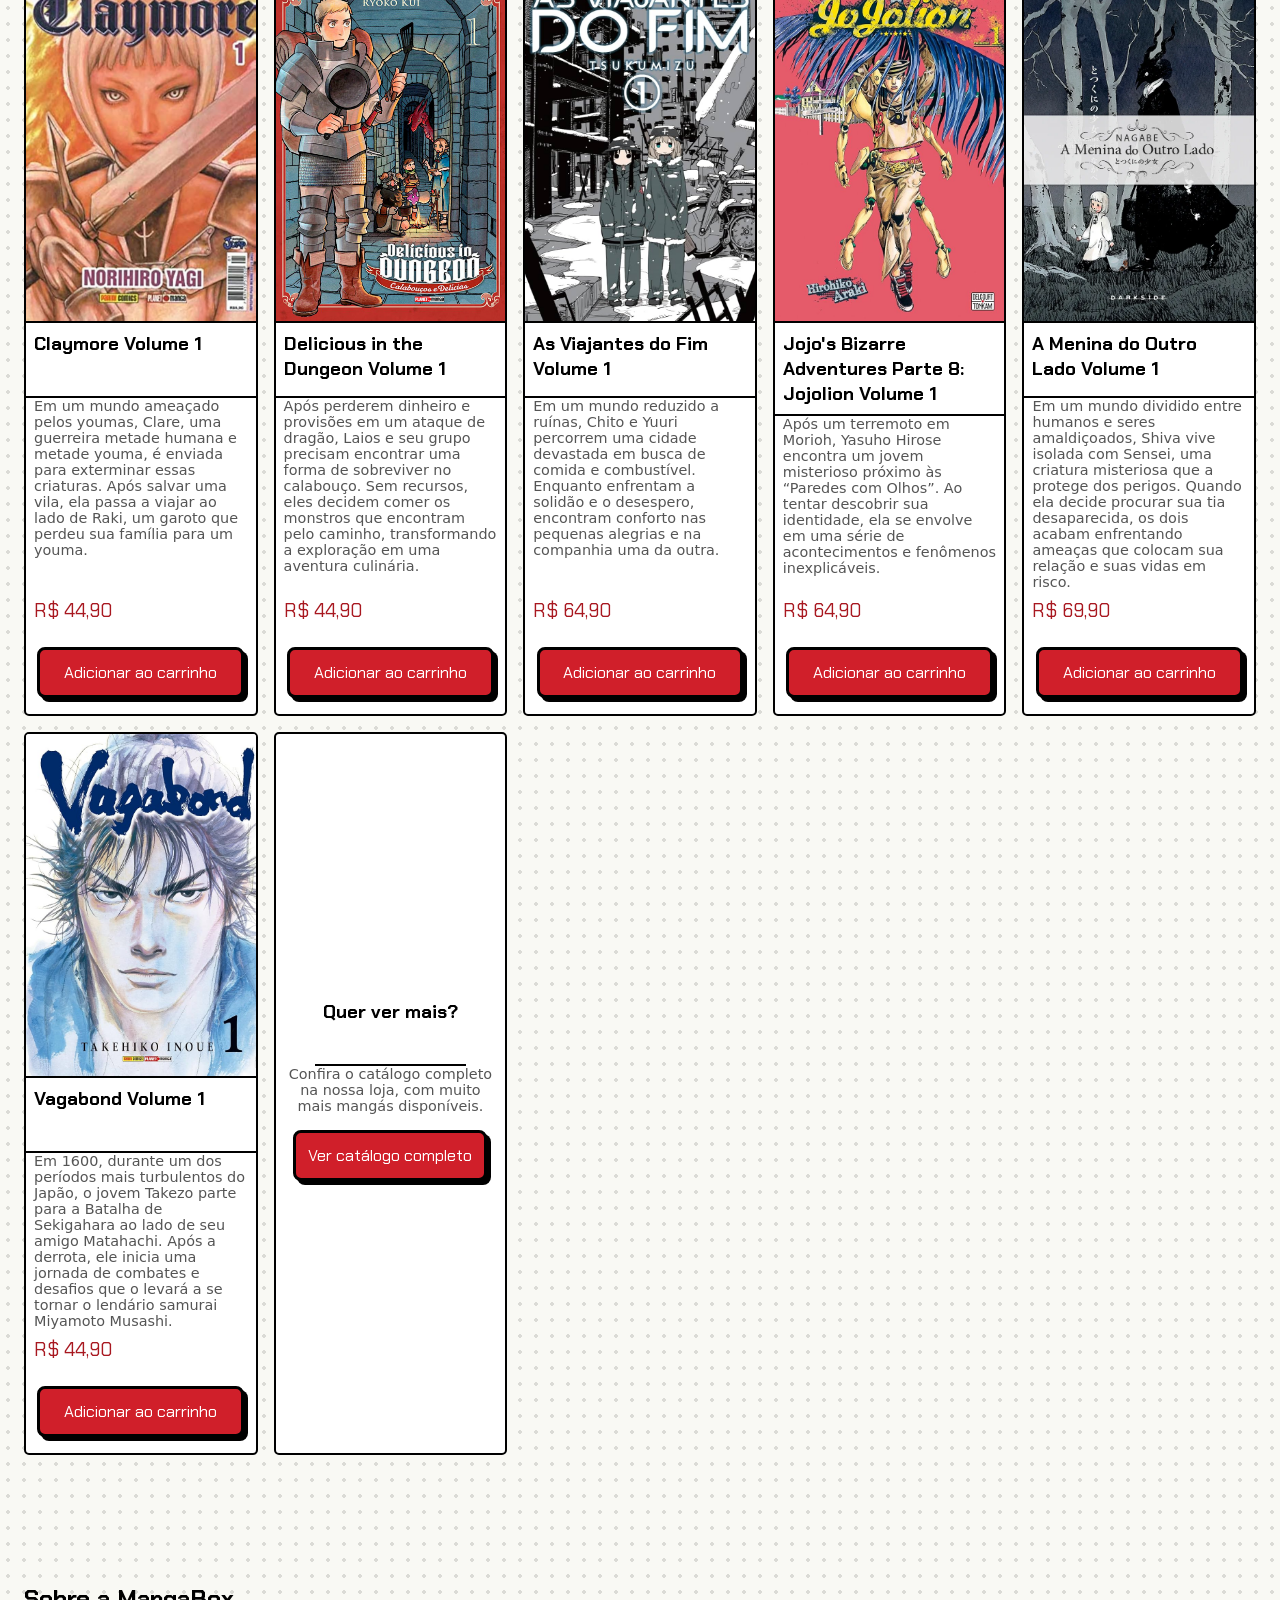
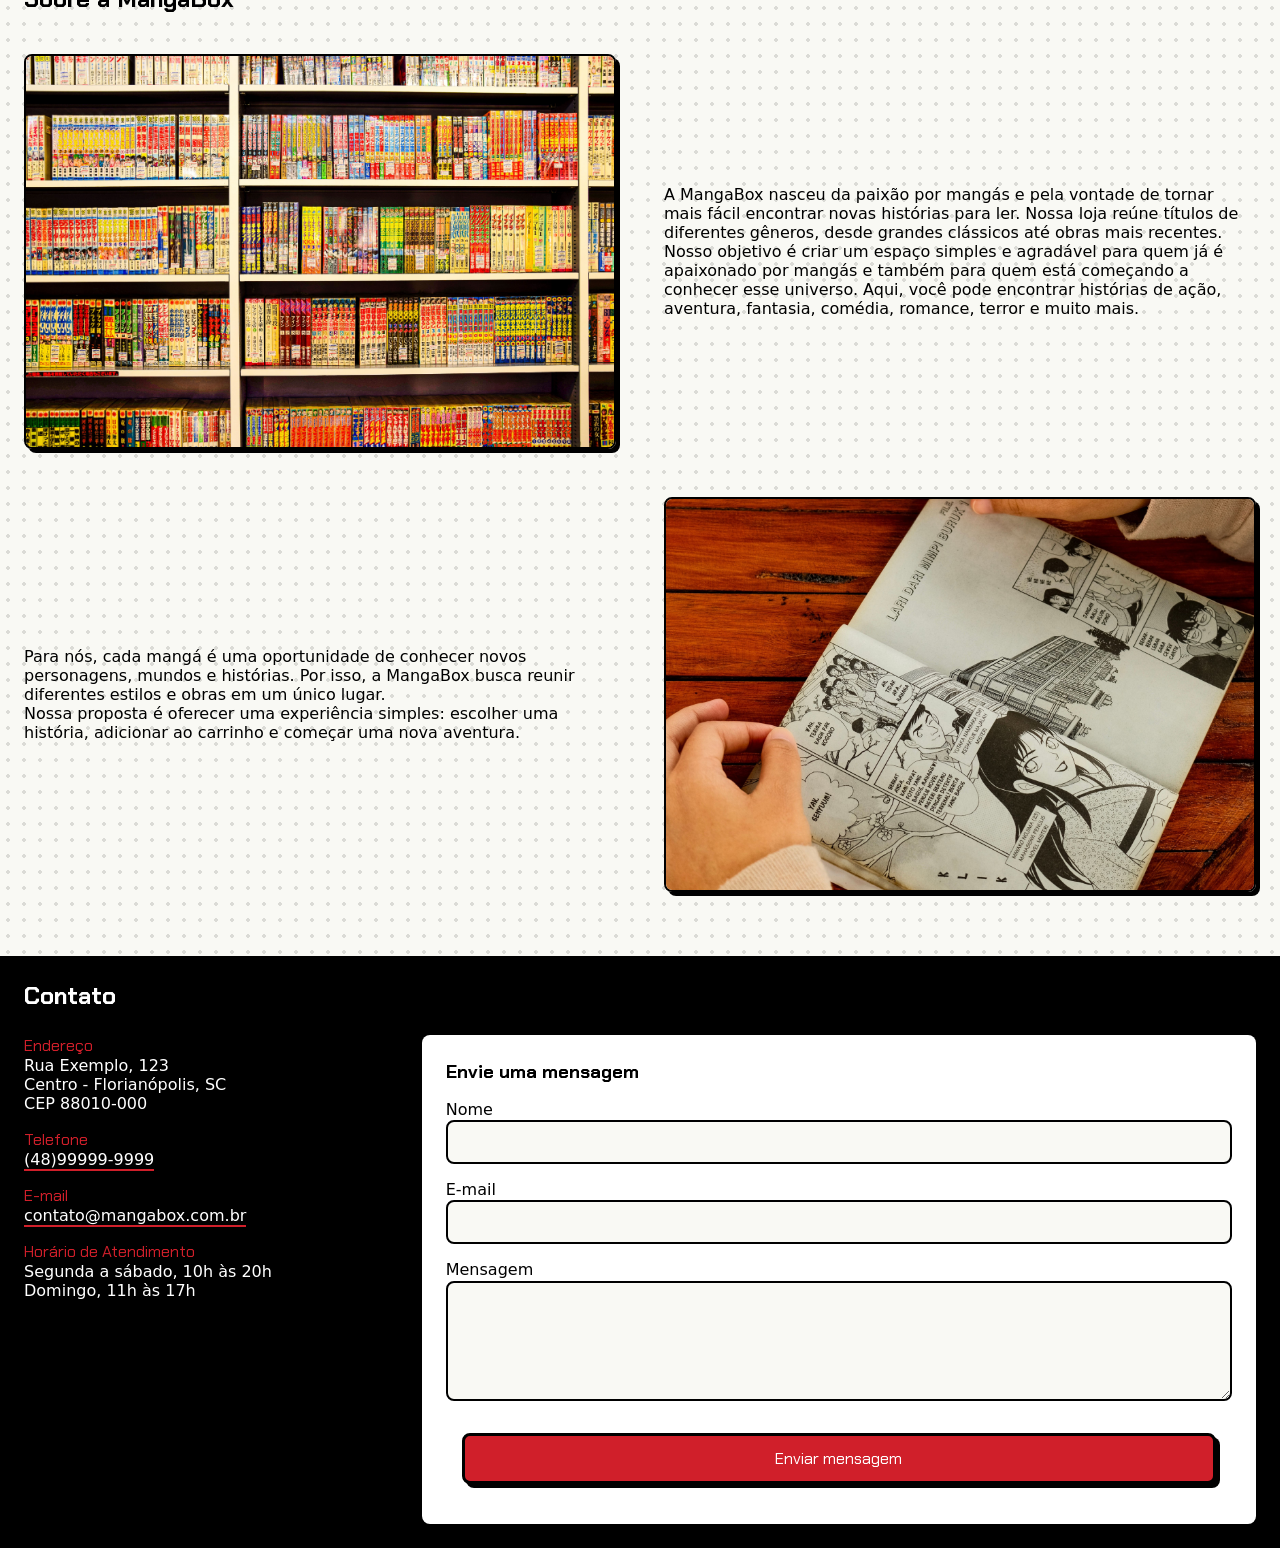
==== commit d05ac2fe: "Script de login" ====
--- a/index.html
+++ b/index.html
@@ -11,23 +11,33 @@
     <link rel="preconnect" href="https://fonts.gstatic.com" crossorigin>
     <link href="https://fonts.googleapis.com/css2?family=Chakra+Petch:ital,wght@1,700&display=swap" rel="stylesheet">
 
+
     <link rel="stylesheet" href="css/base.css">
     <link rel="stylesheet" href="css/componentes.css">
     <link rel="stylesheet" href="css/index.css">
+    <link rel="stylesheet" href="css/responsivo.css">
+
+    <script type="module" src="js/sessao.js"></script>
 </head>
 
 <body>
     <header class="menu">
-        <div class="container menu__interno">
-            <a href="index.html" class="menu__logo">
+        <div class="container menu-interno">
+            <a href="index.html" class="menu-logo">
                 <img src="img/logo-horizontal.png" alt="MangaBox">
             </a>
 
-            <nav class="menu__nav">
-                <a href="index.html" class="menu__link" aria-current="page">Início</a>
-                <a href="loja.html" class="menu__link">Catálogo</a>
-                <a href="cadastro.html" class="menu__link">Cadastro/Login</a>
-                <a href="perfil.html" class="menu__link">Perfil</a>
+            <input type="checkbox" id="menu-toggle" class="menu-toggle">
+            <label for="menu-toggle" class="menu-hamburguer">
+                <img src="img/icons/menu.png" alt="">
+            </label>
+
+            <nav class="menu-nav">
+                <a href="index.html" class="menu-link" aria-current="page">Início</a>
+                <a href="loja.html" class="menu-link">Catálogo</a>
+                <a href="cadastro.html" class="menu-link" id="apenas-nao-logado">Cadastro/Login</a>
+                <a href="perfil.html" class="menu-link" id="apenas-logado">Perfil</a>
+                <a href="relatorios.html" class="menu-link" id="apenas-admin">Relatórios</a>
             </nav>
         </div>
     </header>
@@ -37,14 +47,14 @@
         <!--Destaque-->
         <section id="destaque" class="destaque">
             <div class="container">
-                <div class="destaque__interno">
-                    <img src="img/logo.png" alt="Logo MangaBox" class="destaque__logo">
-
-                    <div class="destaque__texto">
+                <div class="destaque-interno">
+                    <img src="img/logo.png" alt="Logo MangaBox" class="destaque-logo">
+
+                    <div class="destaque-texto">
                         <h1>MangaBox</h1>
                         <p>Encontre suas histórias favoritas em um só lugar.
                             Mangás, clássicos e novidades para todos os tipos de leitores.</p>
-                        <div class="destaque__botoes">
+                        <div class="destaque-botoes">
                             <a href="#produtos" class="botao botao-vermelho">Ver produtos</a>
                             <a href="#descricao" class="botao">Conhecer a loja</a>
                         </div>
@@ -61,134 +71,133 @@
         <!--Produtos-->
         <section id="produtos" class="secao">
             <div class="container">
-                <h2 class="secao__titulo" id="produtos-titulo">Produtos disponíveis</h2>
+                <h2 class="secao-titulo" id="produtos-titulo">Produtos disponíveis</h2>
 
                 <div class="grade-produtos">
                     <article class="card-produto">
-                        <img src="img/produtos/Azumanga1.jpg" alt="Azumanga Daioh Volume 1"
-                            class="card-produto__imagem">
-                        <h3 class="card-produto__titulo">Azumanga Daioh Volume 01</h3>
-                        <p class="card-produto__descricao"> O cotidiano de um grupo de garotas vivendo os três anos do
+                        <img src="img/produtos/Azumanga1.jpg" alt="Azumanga Daioh Volume 1" class="card-produto-imagem">
+                        <h3 class="card-produto-titulo">Azumanga Daioh Volume 01</h3>
+                        <p class="card-produto-descricao"> O cotidiano de um grupo de garotas vivendo os três anos do
                             colegial, transbordando personalidade, em uma série de tirinhas sobre a vida mundana e
                             incrível que elevou ao status de arte as histórias sobre nada.
                         </p>
-                        <p class="card-produto__preco">R$ 16,90</p>
-                        <button type="button" class="botao botao-vermelho botao__comprar">Adicionar ao carrinho</button>
-                    </article>
-
-                    <article class="card-produto">
-                        <img src="img/produtos/berserk01.jpg" alt="Berserk Volume 1" class="card-produto__imagem">
-                        <h3 class="card-produto__titulo">Berserk Volume 1</h3>
-                        <p class="card-produto__descricao">O misterioso Guts, o "Espadachim Negro", carrega em sua mão
+                        <p class="card-produto-preco">R$ 16,90</p>
+                        <button type="button" class="botao botao-vermelho botao-comprar">Adicionar ao carrinho</button>
+                    </article>
+
+                    <article class="card-produto">
+                        <img src="img/produtos/berserk01.jpg" alt="Berserk Volume 1" class="card-produto-imagem">
+                        <h3 class="card-produto-titulo">Berserk Volume 1</h3>
+                        <p class="card-produto-descricao">O misterioso Guts, o "Espadachim Negro", carrega em sua mão
                             mecânica uma enorme espada, e em seu pescoço uma estranha marca que atrai forças
                             demoníacas.</p>
-                        <p class="card-produto__preco">R$ 44,90</p>
-                        <button type="button" class="botao botao-vermelho botao__comprar">Adicionar ao carrinho</button>
-                    </article>
-
-                    <article class="card-produto">
-                        <img src="img/produtos/bl1.jpg" alt="Blue Lock Volume 1" class="card-produto__imagem">
-                        <h3 class="card-produto__titulo">Blue Lock Volume 1</h3>
-                        <p class="card-produto__descricao">Após a eliminação do Japão na Copa de 2018, a União Japonesa
+                        <p class="card-produto-preco">R$ 44,90</p>
+                        <button type="button" class="botao botao-vermelho botao-comprar">Adicionar ao carrinho</button>
+                    </article>
+
+                    <article class="card-produto">
+                        <img src="img/produtos/bl1.jpg" alt="Blue Lock Volume 1" class="card-produto-imagem">
+                        <h3 class="card-produto-titulo">Blue Lock Volume 1</h3>
+                        <p class="card-produto-descricao">Após a eliminação do Japão na Copa de 2018, a União Japonesa
                             de Futebol cria o Blue Lock, um centro que reúne 300 jovens atacantes. Sob o comando de
                             Jinpachi Ego, eles competem para se tornar o atacante capaz de levar o Japão à Copa do
                             Mundo.</p>
-                        <p class="card-produto__preco">R$ 44,90</p>
-                        <button type="button" class="botao botao-vermelho botao__comprar">Adicionar ao carrinho</button>
-                    </article>
-
-                    <article class="card-produto">
-                        <img src="img/produtos/Blame1.jpg" alt="Blame! Volume 1" class="card-produto__imagem">
-                        <h3 class="card-produto__titulo">Blame! Volume 1</h3>
-                        <p class="card-produto__descricao">Em um futuro onde a humanidade foi quase extinta, Killy
+                        <p class="card-produto-preco">R$ 44,90</p>
+                        <button type="button" class="botao botao-vermelho botao-comprar">Adicionar ao carrinho</button>
+                    </article>
+
+                    <article class="card-produto">
+                        <img src="img/produtos/Blame1.jpg" alt="Blame! Volume 1" class="card-produto-imagem">
+                        <h3 class="card-produto-titulo">Blame! Volume 1</h3>
+                        <p class="card-produto-descricao">Em um futuro onde a humanidade foi quase extinta, Killy
                             atravessa uma gigantesca estrutura repleta de perigos, enfrentando ciborgues e monstros
                             enquanto busca uma informação capaz de salvar os sobreviventes.
                         </p>
-                        <p class="card-produto__preco">R$ 44,90</p>
-                        <button type="button" class="botao botao-vermelho botao__comprar">Adicionar ao carrinho</button>
-                    </article>
-
-                    <article class="card-produto">
-                        <img src="img/produtos/bleach1.png" alt="Bleach Remix Volume 1" class="card-produto__imagem">
-                        <h3 class="card-produto__titulo">Bleach Remix Volume 1</h3>
-                        <p class="card-produto__descricao">Ichigo Kurosaki, um estudante de 15 anos, vê suas irmãs serem
+                        <p class="card-produto-preco">R$ 44,90</p>
+                        <button type="button" class="botao botao-vermelho botao-comprar">Adicionar ao carrinho</button>
+                    </article>
+
+                    <article class="card-produto">
+                        <img src="img/produtos/bleach1.png" alt="Bleach Remix Volume 1" class="card-produto-imagem">
+                        <h3 class="card-produto-titulo">Bleach Remix Volume 1</h3>
+                        <p class="card-produto-descricao">Ichigo Kurosaki, um estudante de 15 anos, vê suas irmãs serem
                             atacadas por um espírito maligno chamado Hollow. Para salvá-las, ele precisa se tornar um
                             Shinigami e enfrentar criaturas sobrenaturais, iniciando uma jornada que mudará
                             completamente seu destino.
-                        <p class="card-produto__preco">R$ 69,90</p>
-                        <button type="button" class="botao botao-vermelho botao__comprar">Adicionar ao carrinho</button>
-                    </article>
-
-                    <article class="card-produto">
-                        <img src="img/produtos/claymore1.jpg" alt="claymore1 Volume 1" class="card-produto__imagem">
-                        <h3 class="card-produto__titulo">Claymore Volume 1</h3>
-                        <p class="card-produto__descricao">Em um mundo ameaçado pelos youmas, Clare, uma guerreira
+                        <p class="card-produto-preco">R$ 69,90</p>
+                        <button type="button" class="botao botao-vermelho botao-comprar">Adicionar ao carrinho</button>
+                    </article>
+
+                    <article class="card-produto">
+                        <img src="img/produtos/claymore1.jpg" alt="claymore1 Volume 1" class="card-produto-imagem">
+                        <h3 class="card-produto-titulo">Claymore Volume 1</h3>
+                        <p class="card-produto-descricao">Em um mundo ameaçado pelos youmas, Clare, uma guerreira
                             metade humana e metade youma, é enviada para exterminar essas criaturas. Após salvar uma
                             vila, ela passa a viajar ao lado de Raki, um garoto que perdeu sua família para um youma.
-                        <p class="card-produto__preco">R$ 44,90</p>
-                        <button type="button" class="botao botao-vermelho botao__comprar">Adicionar ao carrinho</button>
+                        <p class="card-produto-preco">R$ 44,90</p>
+                        <button type="button" class="botao botao-vermelho botao-comprar">Adicionar ao carrinho</button>
                     </article>
 
                     <article class="card-produto">
                         <img src="img/produtos/delicious01.png" alt="Delicious in the Dungeon Volume 1"
-                            class="card-produto__imagem">
-                        <h3 class="card-produto__titulo">Delicious in the Dungeon Volume 1</h3>
-                        <p class="card-produto__descricao">Após perderem dinheiro e provisões em um ataque de dragão,
+                            class="card-produto-imagem">
+                        <h3 class="card-produto-titulo">Delicious in the Dungeon Volume 1</h3>
+                        <p class="card-produto-descricao">Após perderem dinheiro e provisões em um ataque de dragão,
                             Laios e seu grupo precisam encontrar uma forma de sobreviver no calabouço. Sem recursos,
                             eles decidem comer os monstros que encontram pelo caminho, transformando a exploração em uma
                             aventura culinária.
-                        <p class="card-produto__preco">R$ 44,90</p>
-                        <button type="button" class="botao botao-vermelho botao__comprar">Adicionar ao carrinho</button>
+                        <p class="card-produto-preco">R$ 44,90</p>
+                        <button type="button" class="botao botao-vermelho botao-comprar">Adicionar ao carrinho</button>
                     </article>
 
                     <article class="card-produto">
                         <img src="img/produtos/girls01.jpg" alt="As Viajantes do Fim Volume 1"
-                            class="card-produto__imagem">
-                        <h3 class="card-produto__titulo">As Viajantes do Fim Volume 1</h3>
-                        <p class="card-produto__descricao">Em um mundo reduzido a ruínas, Chito e Yuuri percorrem uma
+                            class="card-produto-imagem">
+                        <h3 class="card-produto-titulo">As Viajantes do Fim Volume 1</h3>
+                        <p class="card-produto-descricao">Em um mundo reduzido a ruínas, Chito e Yuuri percorrem uma
                             cidade devastada em busca de comida e combustível. Enquanto enfrentam a solidão e o
                             desespero, encontram conforto nas pequenas alegrias e na companhia uma da outra.
-                        <p class="card-produto__preco">R$ 64,90</p>
-                        <button type="button" class="botao botao-vermelho botao__comprar">Adicionar ao carrinho</button>
+                        <p class="card-produto-preco">R$ 64,90</p>
+                        <button type="button" class="botao botao-vermelho botao-comprar">Adicionar ao carrinho</button>
                     </article>
 
                     <article class="card-produto">
                         <img src="img/produtos/jojo1.jpg" alt="Jojo's Bizarre Adventures - Jojolion Volume 1"
-                            class="card-produto__imagem">
-                        <h3 class="card-produto__titulo">Jojo's Bizarre Adventures Parte 8: Jojolion Volume 1</h3>
-                        <p class="card-produto__descricao">Após um terremoto em Morioh, Yasuho Hirose encontra um jovem
+                            class="card-produto-imagem">
+                        <h3 class="card-produto-titulo">Jojo's Bizarre Adventures Parte 8: Jojolion Volume 1</h3>
+                        <p class="card-produto-descricao">Após um terremoto em Morioh, Yasuho Hirose encontra um jovem
                             misterioso próximo às “Paredes com Olhos”. Ao tentar descobrir sua identidade, ela se
                             envolve em uma série de acontecimentos e fenômenos inexplicáveis.
-                        <p class="card-produto__preco">R$ 64,90</p>
-                        <button type="button" class="botao botao-vermelho botao__comprar">Adicionar ao carrinho</button>
+                        <p class="card-produto-preco">R$ 64,90</p>
+                        <button type="button" class="botao botao-vermelho botao-comprar">Adicionar ao carrinho</button>
                     </article>
 
                     <article class="card-produto">
                         <img src="img/produtos/nagabe1.png" alt="A Menina do Outro Lado Volume 1"
-                            class="card-produto__imagem">
-                        <h3 class="card-produto__titulo">A Menina do Outro Lado Volume 1</h3>
-                        <p class="card-produto__descricao">Em um mundo dividido entre humanos e seres amaldiçoados,
+                            class="card-produto-imagem">
+                        <h3 class="card-produto-titulo">A Menina do Outro Lado Volume 1</h3>
+                        <p class="card-produto-descricao">Em um mundo dividido entre humanos e seres amaldiçoados,
                             Shiva vive isolada com Sensei, uma criatura misteriosa que a protege dos perigos. Quando ela
                             decide procurar sua tia desaparecida, os dois acabam enfrentando ameaças que colocam sua
                             relação e suas vidas em risco.
-                        <p class="card-produto__preco">R$ 69,90</p>
-                        <button type="button" class="botao botao-vermelho botao__comprar">Adicionar ao carrinho</button>
-                    </article>
-
-                    <article class="card-produto">
-                        <img src="img/produtos/vagabond1.jpg" alt="vagabond1 Volume 1" class="card-produto__imagem">
-                        <h3 class="card-produto__titulo">Vagabond Volume 1</h3>
-                        <p class="card-produto__descricao">Em 1600, durante um dos períodos mais turbulentos do Japão, o
+                        <p class="card-produto-preco">R$ 69,90</p>
+                        <button type="button" class="botao botao-vermelho botao-comprar">Adicionar ao carrinho</button>
+                    </article>
+
+                    <article class="card-produto">
+                        <img src="img/produtos/vagabond1.jpg" alt="vagabond1 Volume 1" class="card-produto-imagem">
+                        <h3 class="card-produto-titulo">Vagabond Volume 1</h3>
+                        <p class="card-produto-descricao">Em 1600, durante um dos períodos mais turbulentos do Japão, o
                             jovem Takezo parte para a Batalha de Sekigahara ao lado de seu amigo Matahachi. Após a
                             derrota, ele inicia uma jornada de combates e desafios que o levará a se tornar o lendário
                             samurai Miyamoto Musashi.
-                        <p class="card-produto__preco">R$ 44,90</p>
-                        <button type="button" class="botao botao-vermelho botao__comprar">Adicionar ao carrinho</button>
+                        <p class="card-produto-preco">R$ 44,90</p>
+                        <button type="button" class="botao botao-vermelho botao-comprar">Adicionar ao carrinho</button>
                     </article>
 
                     <article class="card-produto card-produto--catalogo">
-                        <h3 class="card-produto__titulo">Quer ver mais?</h3>
-                        <p class="card-produto__descricao">Confira o catálogo completo na nossa loja, com muito mais
+                        <h3 class="card-produto-titulo">Quer ver mais?</h3>
+                        <p class="card-produto-descricao">Confira o catálogo completo na nossa loja, com muito mais
                             mangás disponíveis.</p>
                         <a href="loja.html" class="botao botao-vermelho">Ver catálogo completo</a>
                     </article>
@@ -201,11 +210,11 @@
         <!--Descrição da Loja-->
         <section id="descricao" class="secao sobre">
             <div class="container">
-                <h2 class="secao__titulo">Sobre a MangaBox</h2>
-
-                <div id="sobre__bloco1">
-                    <img src="img/descricao/estante.jpg" alt="Estante com Mangás" class="sobre__imagem">
-                    <div class="sobre__texto">
+                <h2 class="secao-titulo">Sobre a MangaBox</h2>
+
+                <div id="sobre-bloco1">
+                    <img src="img/descricao/estante.jpg" alt="Estante com Mangás" class="sobre-imagem">
+                    <div class="sobre-texto">
                         <p>A MangaBox nasceu da paixão por mangás e pela vontade de tornar mais fácil encontrar novas
                             histórias para ler. Nossa loja reúne títulos de diferentes gêneros, desde grandes clássicos
                             até obras mais recentes.</p>
@@ -215,14 +224,14 @@
                     </div>
                 </div>
 
-                <div id="sobre__bloco2">
-                    <div class="sobre__texto">
+                <div id="sobre-bloco2">
+                    <div class="sobre-texto">
                         <p>Para nós, cada mangá é uma oportunidade de conhecer novos personagens, mundos e histórias.
                             Por isso, a MangaBox busca reunir diferentes estilos e obras em um único lugar.</p>
                         <p>Nossa proposta é oferecer uma experiência simples: escolher uma história, adicionar ao
                             carrinho e começar uma nova aventura.</p>
                     </div>
-                    <img src="img/descricao/lendo.jpg" alt="Pessoa lendo Mangá" class="sobre__imagem">
+                    <img src="img/descricao/lendo.jpg" alt="Pessoa lendo Mangá" class="sobre-imagem">
                 </div>
             </div>
         </section>
@@ -232,10 +241,10 @@
     <footer class="rodape">
         <!--Contato-->
         <section class="container contato">
-            <h2 class="contato__titulo">Contato</h2>
+            <h2 class="contato-titulo">Contato</h2>
 
             <address>
-                <dl class="contato__info">
+                <dl class="contato-info">
                     <dt>Endereço</dt>
                     <dd>Rua Exemplo, 123<br>Centro - Florianópolis, SC<br>CEP 88010-000</dd>
                     <dt>Telefone</dt>
--- a/css/componentes.css
+++ b/css/componentes.css
@@ -11,30 +11,30 @@
     align-items: center;
 }
 
-.menu__logo img {
+.menu-logo img {
     height: 70px;
     width: auto;
     padding: 14px 0px;
 }
 
-.menu__interno {
-    display: flex;
-}
-
-.menu__nav {
+.menu-interno {
+    display: flex;
+}
+
+.menu-nav {
     display: flex;
     justify-content: flex-end;
     align-items: center;
     margin-left: auto;
 }
 
-.menu__link {
+.menu-link {
     text-decoration: none;
     display: block;
     padding: 0 12px;
 }
 
-.menu__link:hover {
+.menu-link:hover {
     transition: 0.5s;
     color: var(--cor-primaria-escura);
 }
@@ -77,7 +77,7 @@
     background-color: var(--cor-primaria-escura);
 }
 
-.botao__comprar {
+.botao-comprar {
     width: 90%;
 
 }
@@ -87,7 +87,7 @@
     padding-block: 4rem;
 }
 
-.secao__titulo {
+.secao-titulo {
     margin-bottom: 2.5rem;
 }
 
@@ -119,7 +119,7 @@
     margin-bottom: 1rem;
 }
 
-.card-produto__imagem {
+.card-produto-imagem {
     display: block;
     width: 100%;
     aspect-ratio: 2 / 3;
@@ -129,7 +129,7 @@
     border-bottom: 2px solid var(--cor-tinta);
 }
 
-.card-produto__titulo {
+.card-produto-titulo {
     padding: 0.5rem;
     min-height: 3lh;
     margin: 0;
@@ -138,7 +138,7 @@
 }
 
 
-.card-produto__descricao {
+.card-produto-descricao {
     display: block;
     padding: 0 0.5rem;
     font-size: 0.9rem;
@@ -148,7 +148,7 @@
     box-sizing: border-box;
 }
 
-.card-produto__preco {
+.card-produto-preco {
     padding: 0.5rem 0.5rem;
     margin-top: auto;
     font-family: var(--fonte-titulo);
@@ -162,6 +162,13 @@
     justify-content: center;
     align-items: center;
     text-align: center;
+}
+
+/* erros */
+.erro {
+    color: var(--cor-primaria);
+    font-size: 13px;
+    display: block;
 }
 
 
@@ -181,20 +188,20 @@
     align-items: start;
 }
 
-.contato__titulo {
+.contato-titulo {
     grid-column: 1 / -1;
 }
 
-.contato__info dt {
+.contato-info dt {
     font-family: var(--fonte-titulo);
     color: var(--cor-primaria);
 }
 
-.contato__info dd {
+.contato-info dd {
     margin: 0 0 1rem;
 }
 
-.contato__info a {
+.contato-info a {
     text-decoration: none;
     border-bottom: 2px solid var(--cor-primaria);
 }
--- a/css/index.css
+++ b/css/index.css
@@ -4,7 +4,7 @@
     border-bottom: var(--borda);
 }
 
-.destaque__interno {
+.destaque-interno {
     display: flex;
     flex-direction: row;
     align-items: center;
@@ -12,7 +12,7 @@
 }
 
 
-.destaque__texto {
+.destaque-texto {
     display: flex;
     flex-direction: column;
     align-items: flex-start;
@@ -23,7 +23,7 @@
     border-radius: 8px;
 }
 
-.destaque__logo {
+.destaque-logo {
     width: 100%;
     max-width: 500px;
     /*background-color: var(--cor-superficie);*/
@@ -34,14 +34,14 @@
 
 /* descricao */
 
-#sobre__bloco1 {
+#sobre-bloco1 {
     display: grid;
     grid-template-columns: 1fr 1fr;
     align-items: center;
     gap: 3rem;
 }
 
-#sobre__bloco2 {
+#sobre-bloco2 {
     margin-top: 3rem;
     display: grid;
     grid-template-columns: 1fr 1fr;
@@ -49,7 +49,7 @@
     gap: 3rem;
 }
 
-.sobre__imagem {
+.sobre-imagem {
     width: 100%;
     aspect-ratio: 3/2;
     object-fit: cover;
@@ -59,7 +59,7 @@
     border-radius: 8px;
 }
 
-.sobre__texto {
+.sobre-texto {
     font-size: 1rem;
     display: flex;
     flex-direction: column;
--- a/css/responsivo.css
+++ b/css/responsivo.css
@@ -0,0 +1,181 @@
+/*válidos em todos os dispositivos*/
+
+.menu-toggle {
+    display: none;
+}
+
+.menu-hamburguer {
+    display: none;
+}
+
+img,
+input,
+select,
+textarea {
+    max-width: 100%;
+}
+
+@media screen and (max-width: 767px) {
+
+    /*evitar rolagem horizontal*/
+    html,
+    body {
+        overflow-x: hidden;
+    }
+
+    p,
+    td,
+    th,
+    li,
+    a {
+        overflow-wrap: anywhere;
+    }
+
+    .container {
+        padding-inline: 1rem;
+    }
+
+    h1 {
+        font-size: 1.6rem;
+    }
+
+    h2 {
+        font-size: 1.3rem;
+    }
+
+    /*menu hamburguer*/
+    .menu-interno {
+        flex-wrap: wrap;
+        justify-content: space-between;
+        align-items: center;
+    }
+
+    .menu-logo img {
+        height: 56px;
+    }
+
+    .menu-hamburguer {
+        display: flex;
+        align-items: center;
+        justify-content: center;
+        width: 46px;
+        height: 46px;
+    }
+
+    .menu-hamburguer img {
+        width: 24px;
+        height: 24px;
+        object-fit: contain;
+    }
+
+    .menu-nav {
+        display: none;
+        order: 3;
+        width: 100%;
+        flex-direction: column;
+        align-items: stretch;
+        margin-left: 0;
+        gap: 5px;
+        padding-bottom: 10px;
+    }
+
+    .menu-toggle:checked~.menu-nav {
+        display: flex;
+    }
+
+    /*layouts*/
+    .destaque {
+        padding: 2rem 1rem;
+    }
+
+    .destaque-interno {
+        flex-direction: column;
+        gap: 2rem;
+    }
+
+    .destaque-logo {
+        max-width: 100%;
+    }
+
+    #sobre-bloco1,
+    #sobre-bloco2,
+    .contato,
+    #filtros {
+        grid-template-columns: 1fr;
+        gap: 1.5rem;
+    }
+
+    .grade-produtos {
+        grid-template-columns: 1fr;
+        justify-items: center;
+    }
+
+    .card-produto {
+        width: 100%;
+        max-width: 300px;
+    }
+
+    /*caixas*/
+    #form-box,
+    #carrinho,
+    #pedidos {
+        width: calc(100% - 2rem);
+        padding: 1rem;
+    }
+
+    #clientes,
+    #compras,
+    #filtros {
+        padding: 1rem;
+    }
+
+    #form-box,
+    #carrinho,
+    #pedidos,
+    #clientes,
+    #compras,
+    #filtros {
+        box-shadow: 6px 6px 0 var(--cor-primaria);
+        margin-top: 2rem;
+        margin-bottom: 2rem;
+    }
+
+    #botao-cadastro,
+    #botao-perfil,
+    #botao-filtrar {
+        width: 100%;
+        justify-self: stretch;
+    }
+
+    /*tabelas*/
+    table {
+        font-size: 0.75rem;
+    }
+
+    th,
+    td {
+        padding: 4px;
+    }
+
+    .carrinho-miniatura {
+        display: none;
+    }
+
+    #tabela-carrinho input[type="number"] {
+        width: 45px;
+    }
+
+    #tabela-carrinho .botao {
+        margin: 0;
+        padding: 0.3rem;
+        font-size: 0.7rem;
+    }
+
+    /* ----- relatórios: cabeçalho e rodapé ----- */
+    .admin-cabecalho-interno,
+    .admin-rodape-interno {
+        flex-direction: column;
+        align-items: flex-start;
+        gap: 0.5rem;
+    }
+}
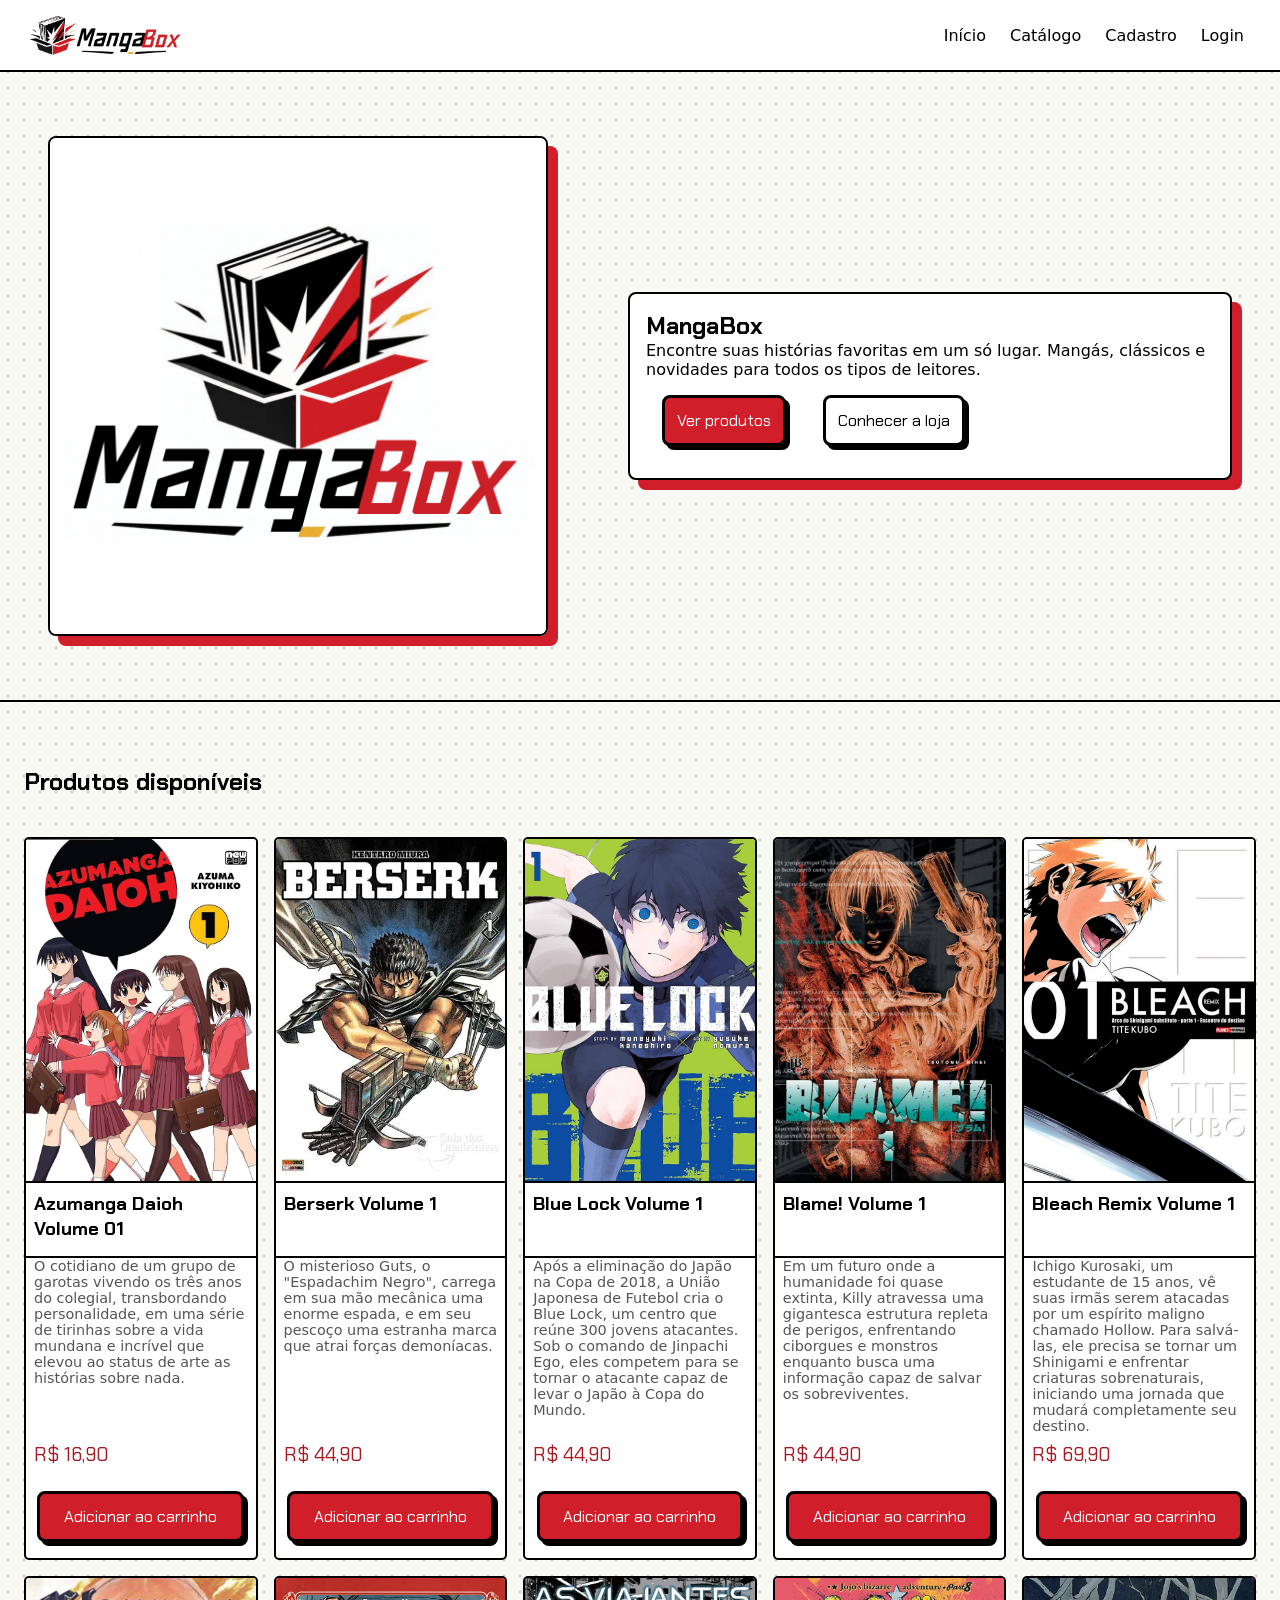
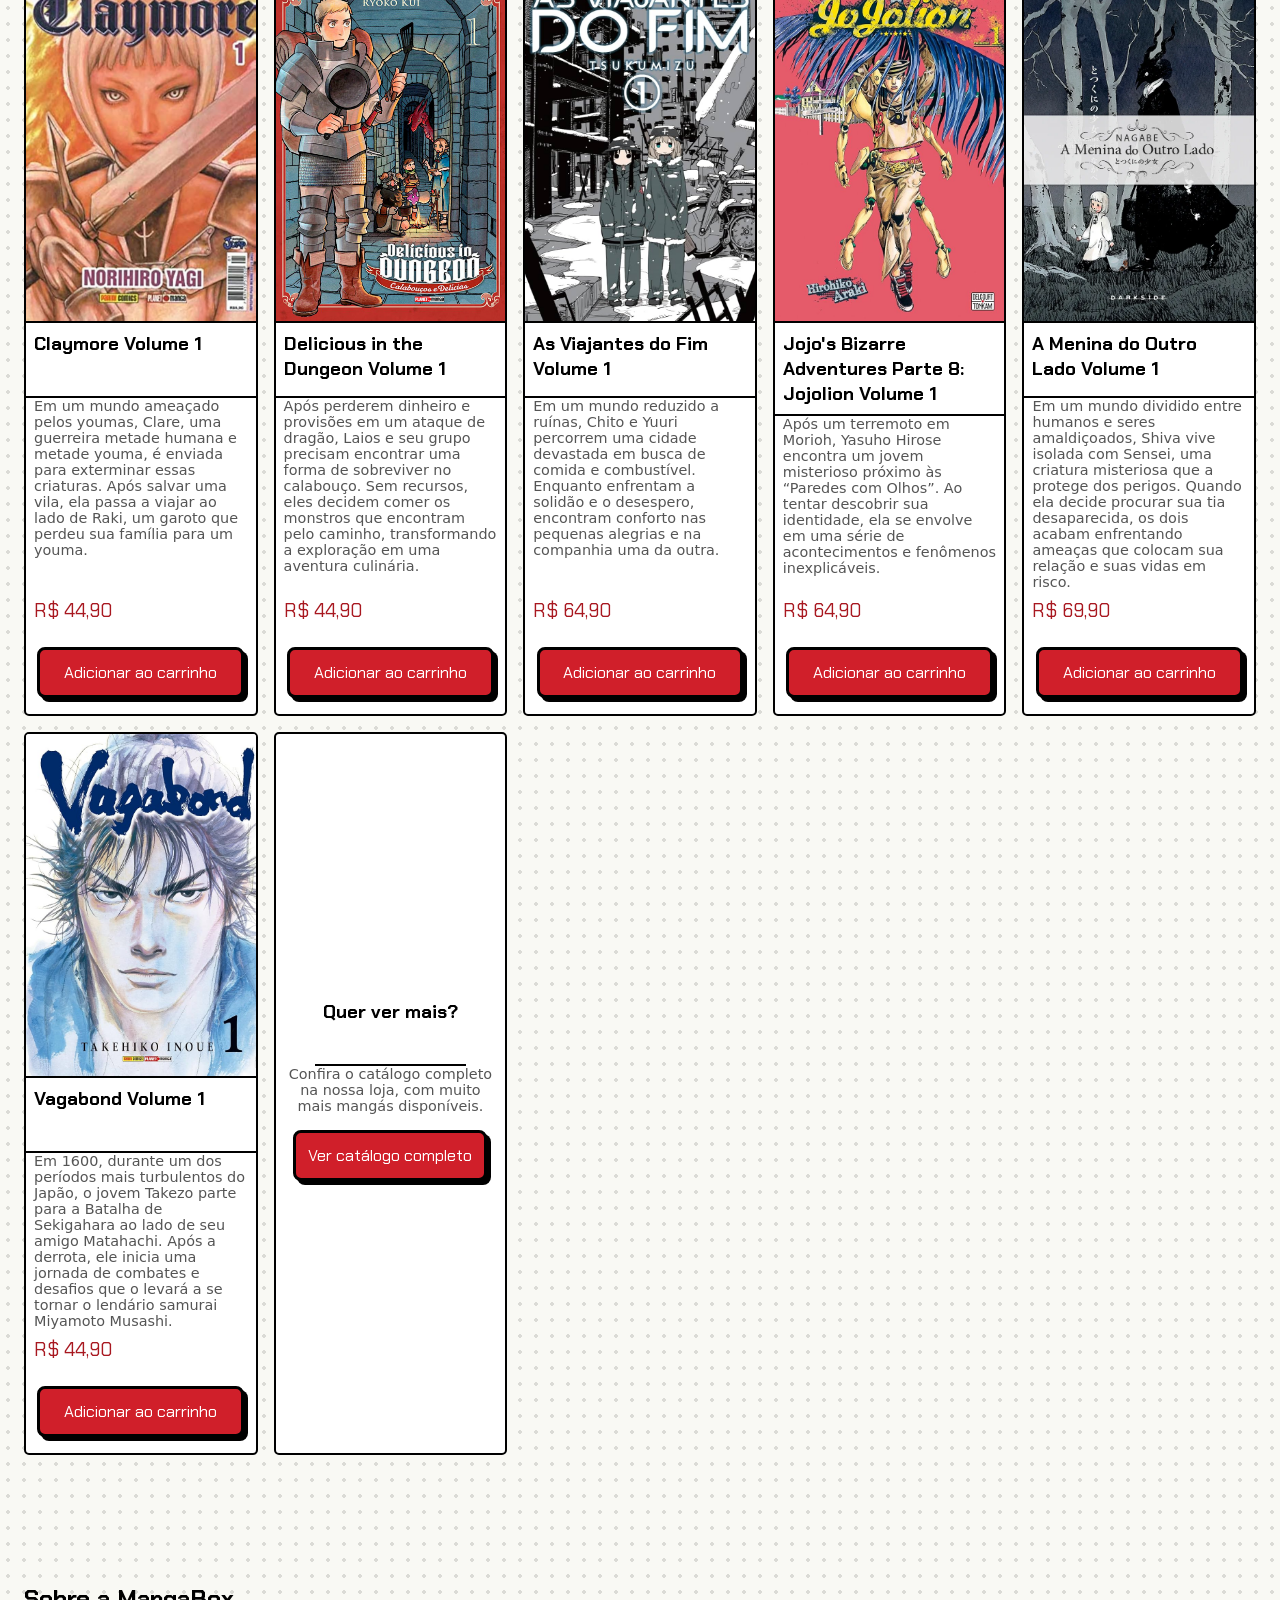
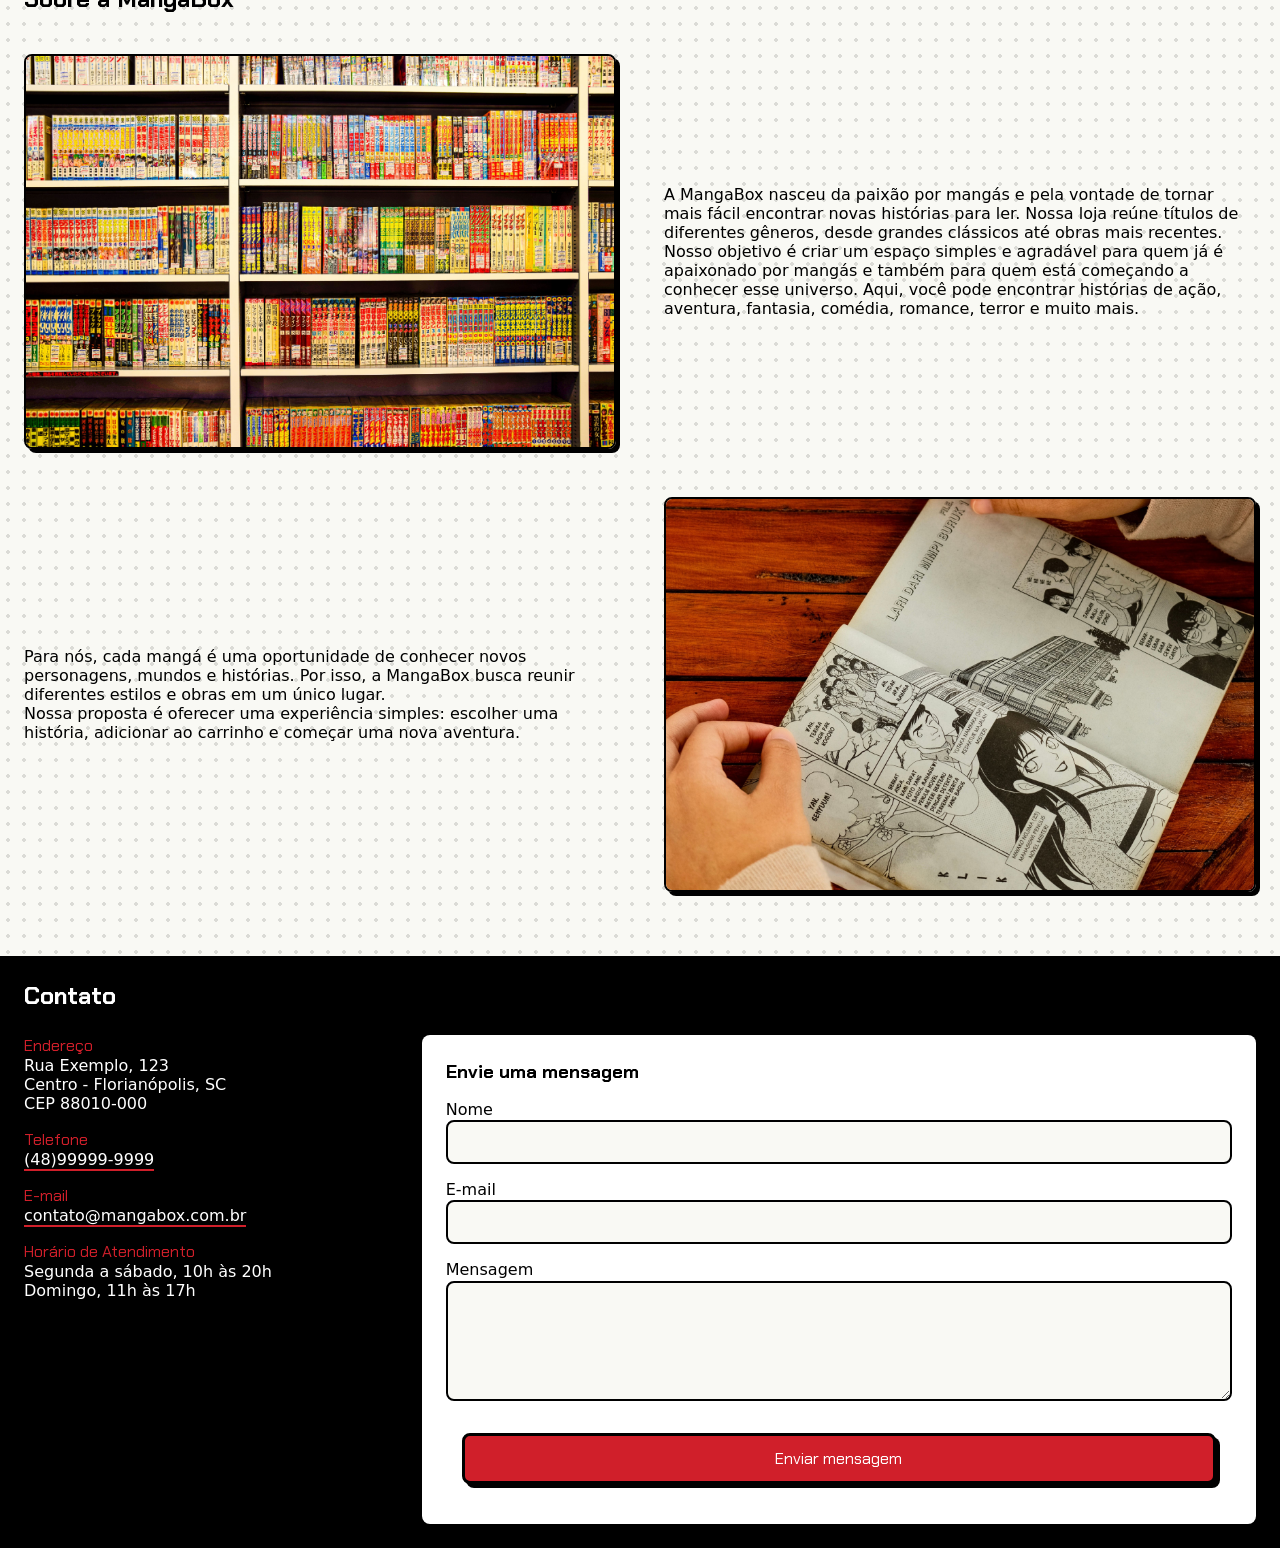
==== commit ff4595c1: "Organizalção do diretório, implementação de sessão, edição de dados e remoção de conta" ====
--- a/index.html
+++ b/index.html
@@ -17,7 +17,7 @@
     <link rel="stylesheet" href="css/index.css">
     <link rel="stylesheet" href="css/responsivo.css">
 
-    <script type="module" src="js/sessao.js"></script>
+    <script type="module" src="./js/sessao.js"></script>
 </head>
 
 <body>
@@ -31,13 +31,13 @@
             <label for="menu-toggle" class="menu-hamburguer">
                 <img src="img/icons/menu.png" alt="">
             </label>
-
             <nav class="menu-nav">
                 <a href="index.html" class="menu-link" aria-current="page">Início</a>
                 <a href="loja.html" class="menu-link">Catálogo</a>
-                <a href="cadastro.html" class="menu-link" id="apenas-nao-logado">Cadastro/Login</a>
-                <a href="perfil.html" class="menu-link" id="apenas-logado">Perfil</a>
-                <a href="relatorios.html" class="menu-link" id="apenas-admin">Relatórios</a>
+                <a href="cadastro.html" class="menu-link" id="nav-cadastro">Cadastro</a>
+                <a href="login.html" class="menu-link" id="nav-login">Login</a>
+                <a href="perfil.html" class="menu-link" id="nav-perfil">Perfil</a>
+                <a href="relatorios.html" class="menu-link" id="nav-relatorios">Relatórios</a>
             </nav>
         </div>
     </header>
--- a/css/componentes.css
+++ b/css/componentes.css
@@ -1,4 +1,7 @@
 /* menu superior */
+[hidden] {
+    display: none !important;
+}
 
 .menu {
     position: sticky;
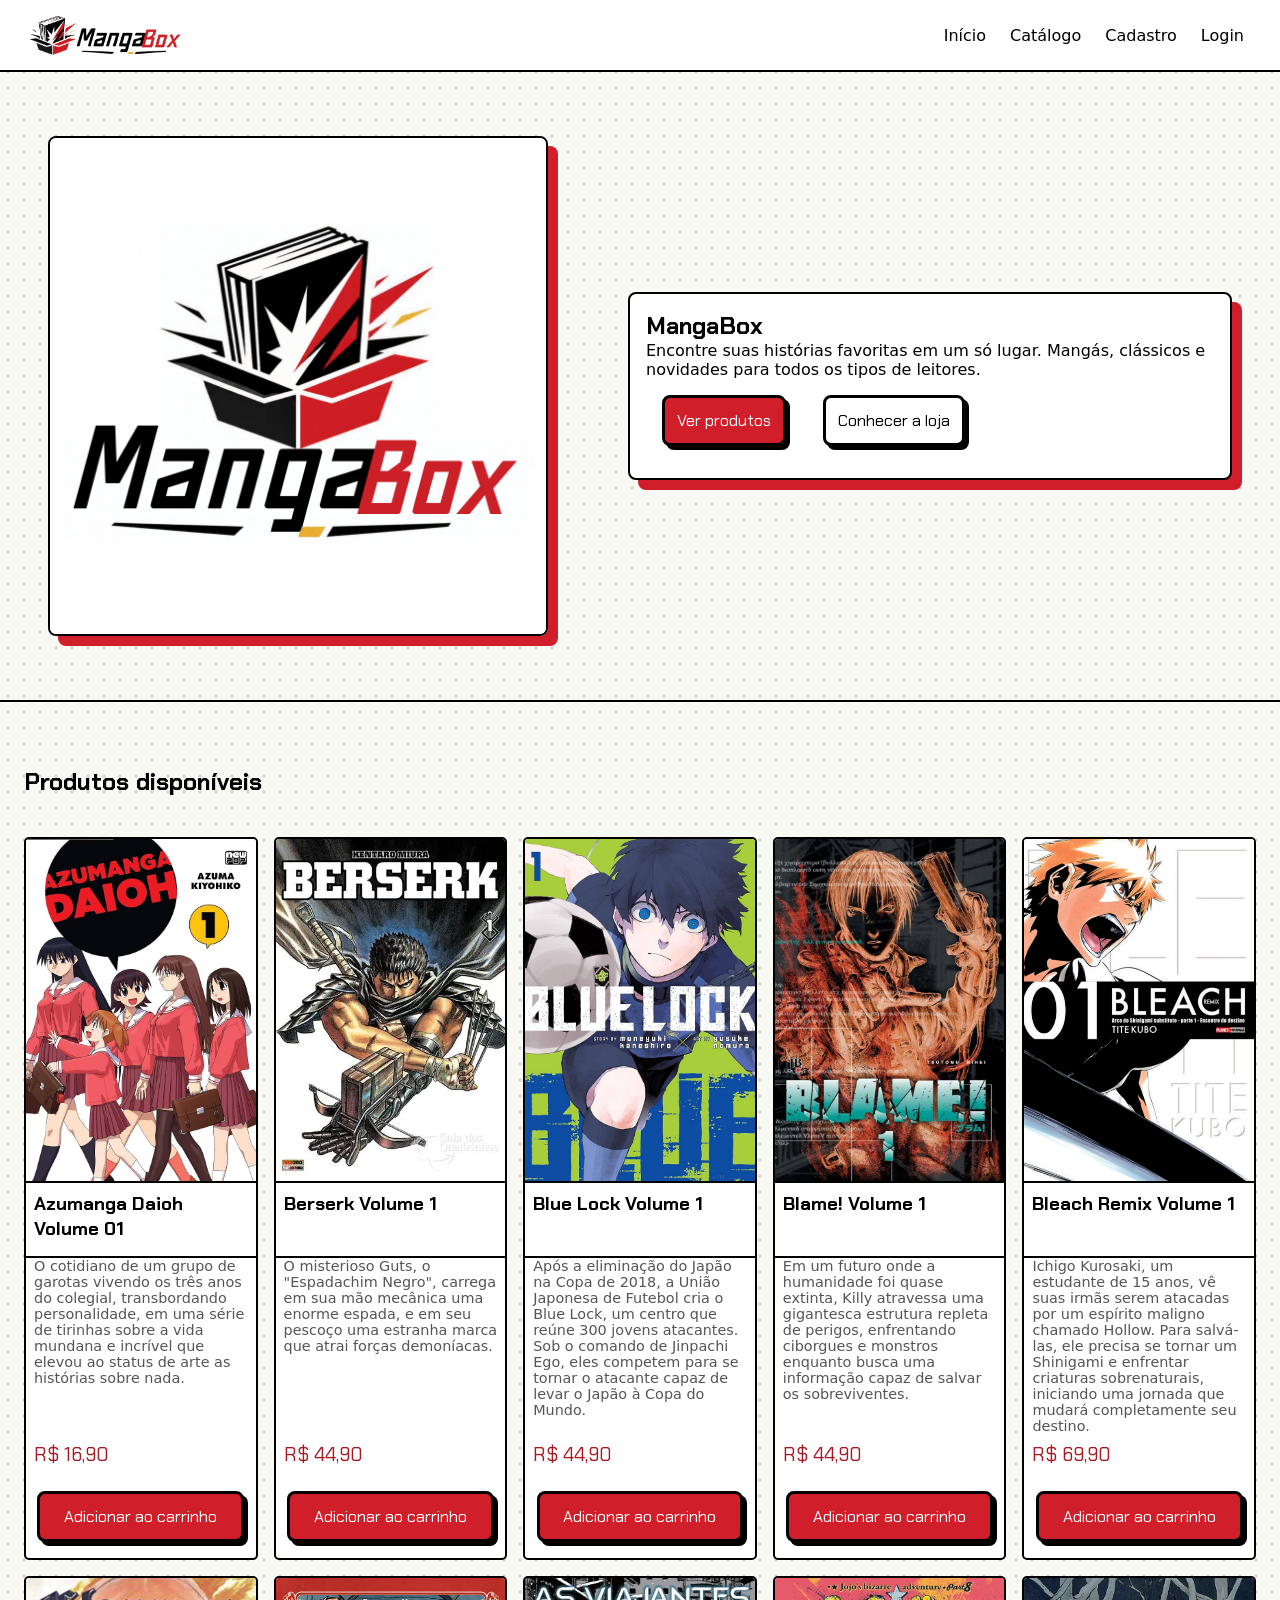
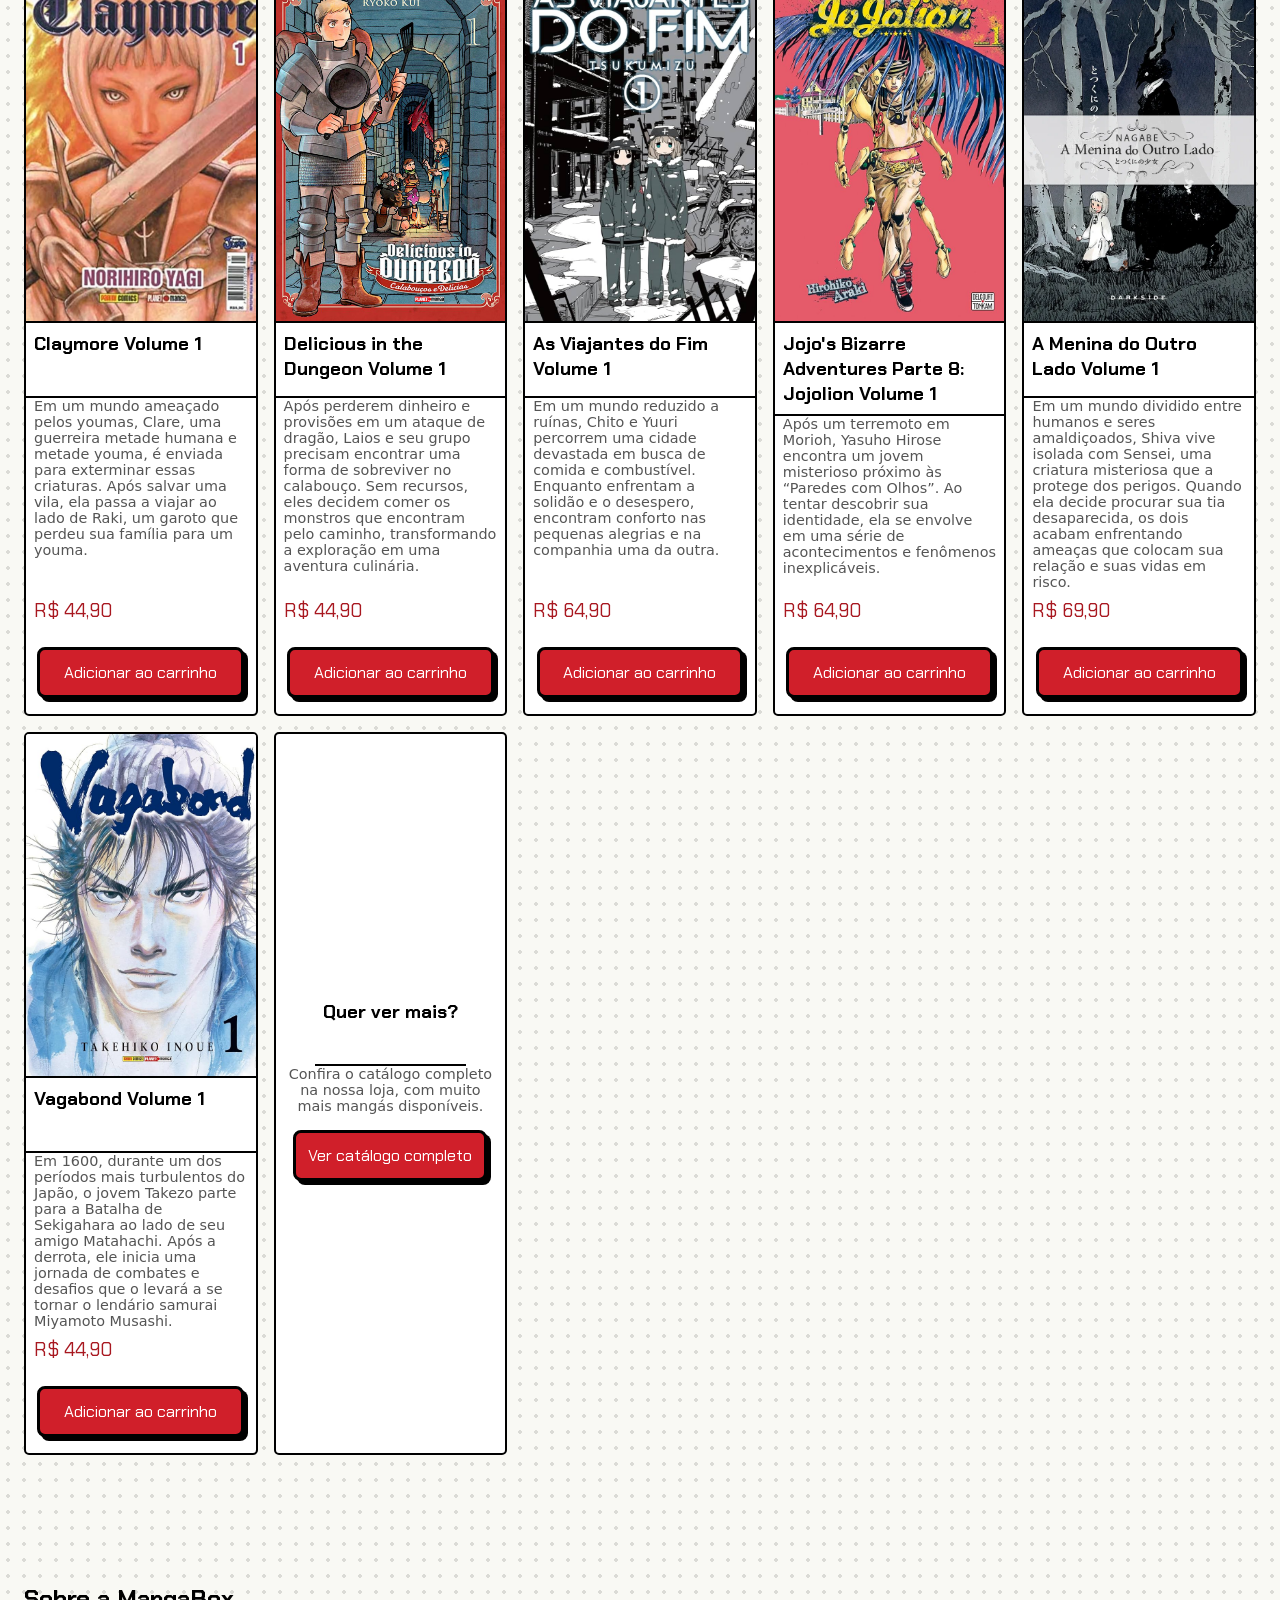
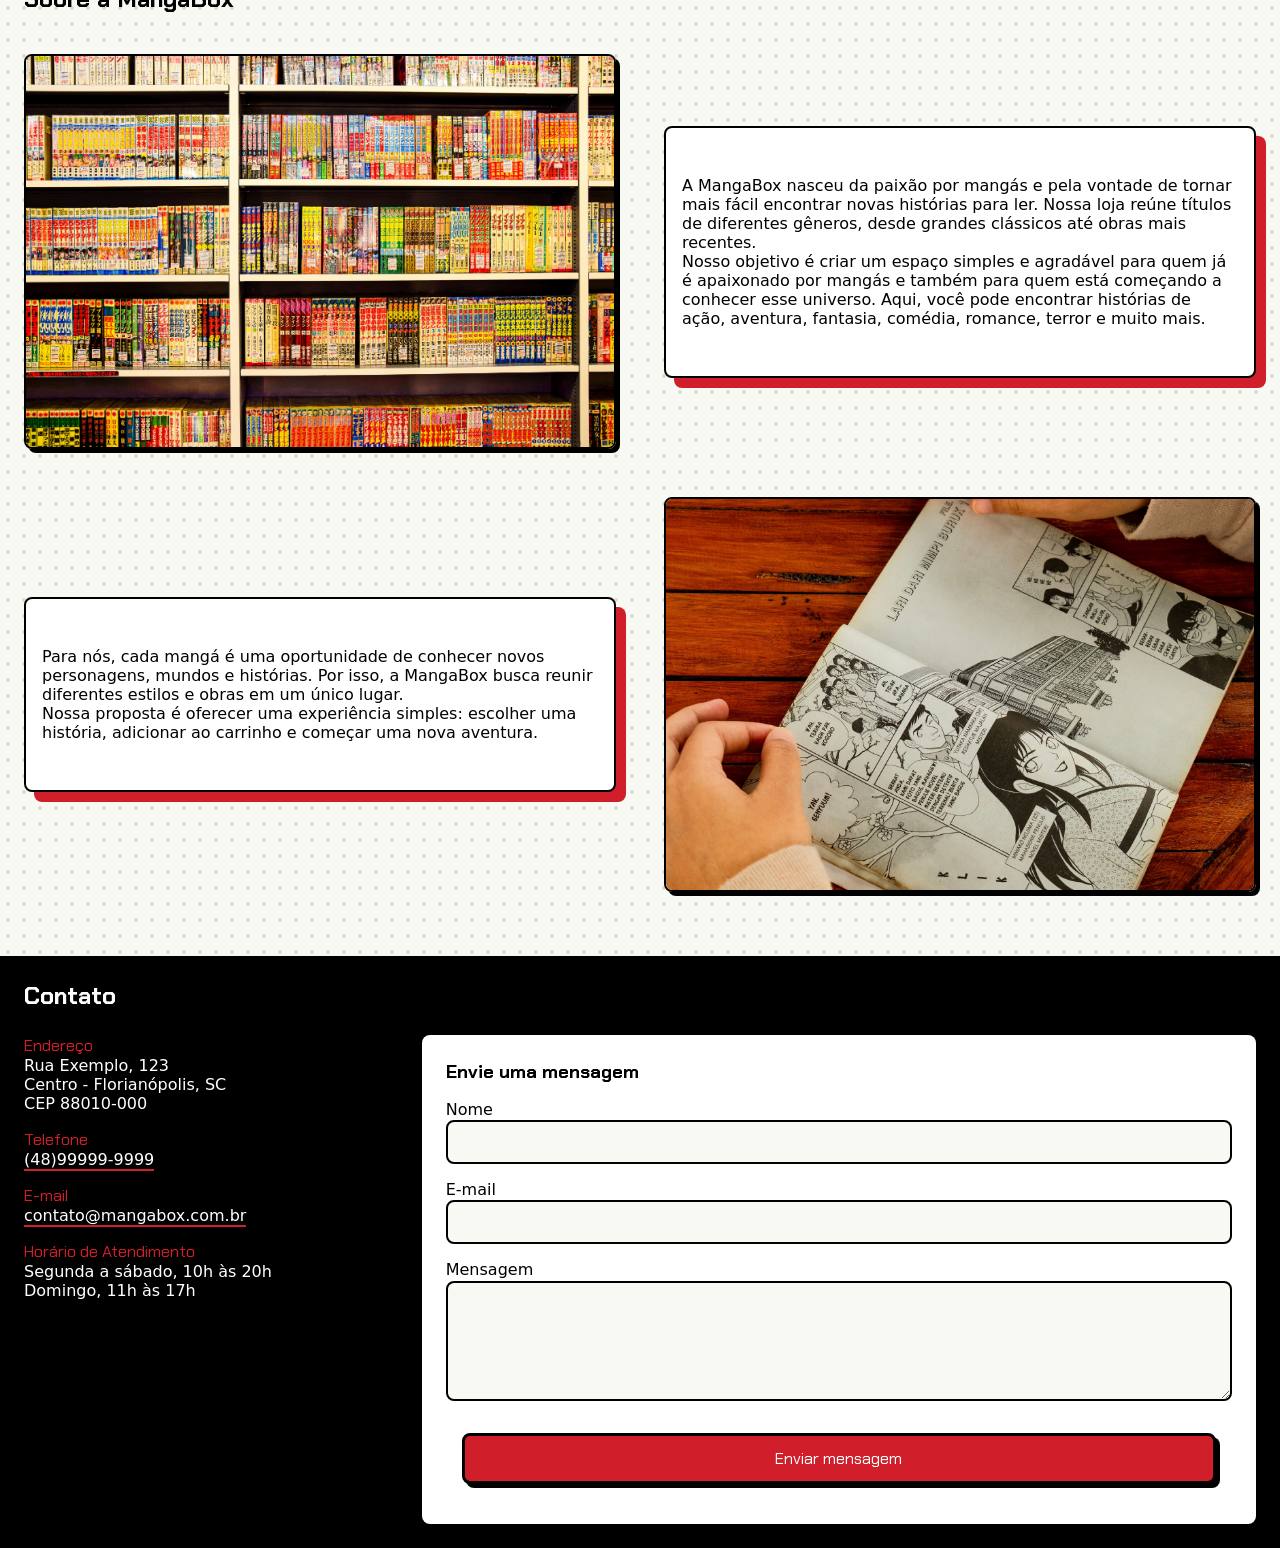
==== commit e50c236d: "Adicionado mensagens de sucesso ao fazer login, logout e deleção de conta" ====
--- a/index.html
+++ b/index.html
@@ -278,6 +278,9 @@
             </form>
         </section>
     </footer>
+
+    <div id="toast" class="toast"></div>
+
 </body>
 
 </html>
--- a/css/base.css
+++ b/css/base.css
@@ -17,6 +17,15 @@
 
     --borda: 2px solid var(--cor-tinta);
     --sombra-dura: 4px 4px 0 var(--cor-tinta);
+
+    --cor-sucesso: #d1e7dd;
+    --cor-sucesso-texto: #0f5132;
+
+    --cor-erro: #f8d7da;
+    --cor-erro-texto: #842029;
+
+    --cor-azul-claro: #dbeafe;
+    --cor-texto-azul: #1e40af;
 }
 
 /* ---------- 2. Reset ---------- */
--- a/css/componentes.css
+++ b/css/componentes.css
@@ -239,4 +239,110 @@
 .campo textarea {
     min-height: 120px;
     resize: vertical;
+}
+
+/* toast */
+.toast {
+    position: fixed;
+    top: 20px;
+    left: 50%;
+    transform: translate(-50%, -20px);
+    padding: 15px 20px;
+    border: var(--borda);
+    box-shadow: var(--sombra-dura);
+    border-radius: 5px;
+    background-color: var(--cor-superficie);
+    color: var(--cor-texto);
+    font-family: var(--fonte-texto);
+    opacity: 0;
+    visibility: hidden;
+    transition: 0.3s;
+    z-index: 1000;
+}
+
+.toast.mostrar {
+    opacity: 1;
+    visibility: visible;
+    transform: translate(-50%, 0);
+}
+
+.toast.sucesso {
+    background-color: var(--cor-sucesso);
+    color: var(--cor-sucesso-texto);
+}
+
+.toast.erro {
+    background-color: var(--cor-erro);
+    color: var(--cor-erro-texto);
+}
+
+.toast.info {
+    background-color: var(--cor-azul-claro);
+    color: var(--cor-texto-azul);
+}
+
+/* elemento dialog */
+
+dialog {
+    position: fixed;
+    top: 50%;
+    left: 50%;
+    transform: translate(-50%, -50%);
+    margin: 0;
+
+    border: var(--borda);
+    box-shadow: var(--sombra-dura);
+    border-radius: 8px;
+    padding: 0;
+    width: 90%;
+    max-width: 400px;
+    background-color: var(--cor-superficie);
+    color: var(--cor-texto);
+    font-family: var(--fonte-texto);
+}
+
+dialog::backdrop {
+    background-color: rgba(0, 0, 0, 0.6);
+}
+
+.conteudo-dialog {
+    padding: 25px;
+}
+
+.conteudo-dialog h2 {
+    margin-top: 0;
+    font-family: var(--fonte-titulo);
+}
+
+.botoes-dialog {
+    display: flex;
+    justify-content: flex-end;
+    gap: 10px;
+    margin-top: 20px;
+}
+
+.botoes-dialog button {
+    padding: 10px 15px;
+    border: var(--borda);
+    border-radius: 5px;
+    font-family: var(--fonte-texto);
+    cursor: pointer;
+}
+
+#confirmar-remocao {
+    background-color: var(--cor-primaria);
+    color: var(--cor-superficie);
+}
+
+#confirmar-remocao:hover {
+    background-color: var(--cor-primaria-escura);
+}
+
+#cancelar-remocao {
+    background-color: var(--cor-superficie-escuro2);
+    color: var(--cor-texto);
+}
+
+#cancelar-remocao:hover {
+    background-color: var(--cor-superficie-escuro3);
 }
--- a/css/index.css
+++ b/css/index.css
@@ -59,8 +59,15 @@
     border-radius: 8px;
 }
 
+
+
 .sobre-texto {
-    font-size: 1rem;
     display: flex;
     flex-direction: column;
+    align-items: flex-start;
+    background-color: var(--cor-superficie);
+    padding: 3rem 1rem;
+    border: var(--borda);
+    box-shadow: 10px 10px 0 var(--cor-primaria);
+    border-radius: 8px;
 }
